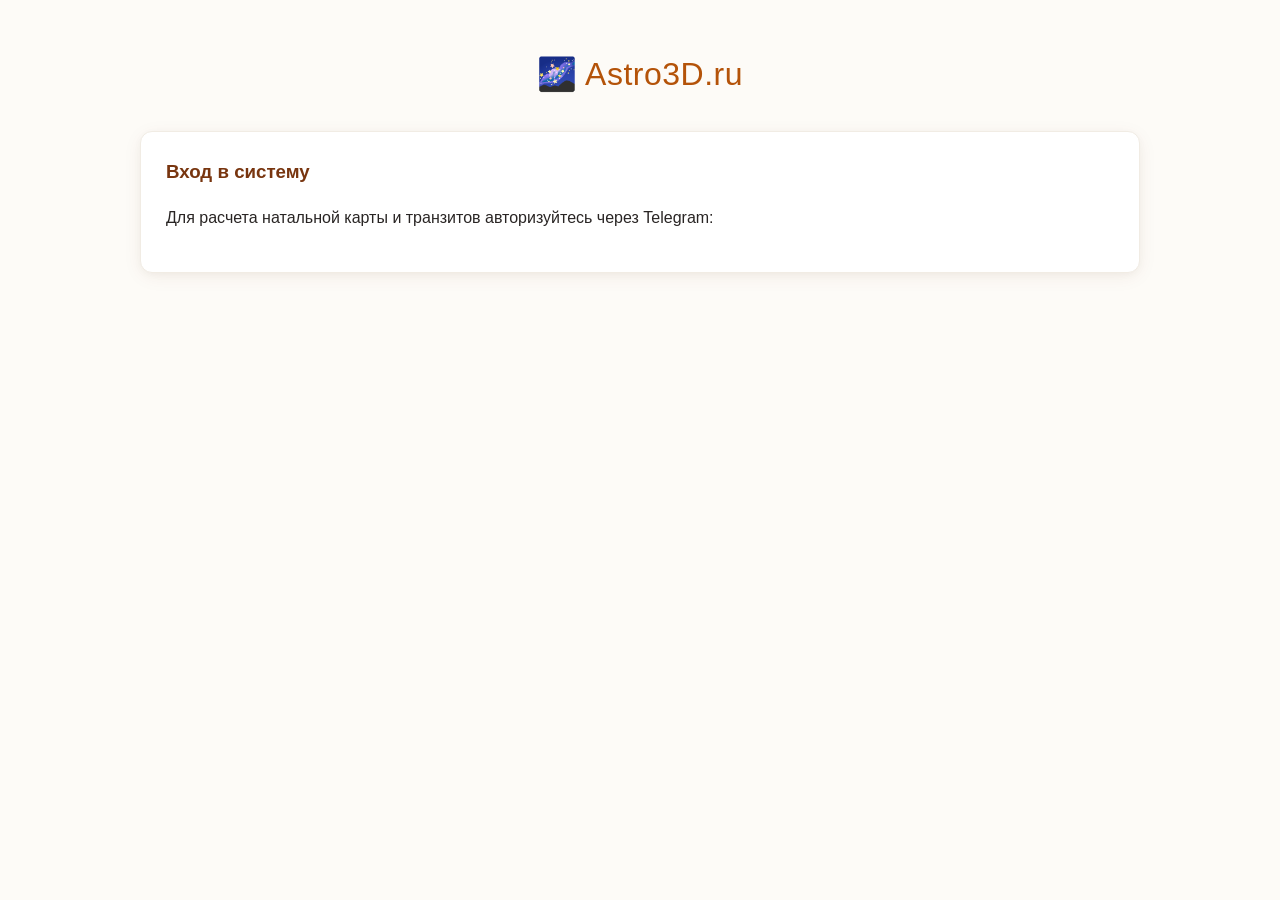
==== pb_public/index.html @ 371c4071 "Fix merge conflicts" ====
<!DOCTYPE html>
<html lang="ru">
<head>
    <meta charset="UTF-8">
    <meta name="viewport" content="width=device-width, initial-scale=1.0">
    <title>Astro3D.ru</title>
    <link rel="stylesheet" href="styles.css">
</head>
<body>
    <div class="container">
<h1>
    <a href="https://astro3d.ru/" target="_blank" rel="noopener noreferrer" style="text-decoration: none; color: inherit; cursor: pointer;">
        🌌 Astro3D.ru
    </a>
</h1>
        <!-- БЛОК АВТОРИЗАЦИИ -->
        <div id="auth-block" class="card">
            <h3>Вход в систему</h3>
            <p>Для расчета натальной карты и транзитов авторизуйтесь через Telegram:</p>
            <script async src="https://telegram.org/js/telegram-widget.js" 
                data-telegram-login="astro3dAI_bot" 
                data-size="large" 
                data-onauth="onTelegramAuth(user)" 
                data-request-access="write"></script>
        </div>

        <!-- КЛИЕНТСКАЯ ПАНЕЛЬ -->
        <div id="app-block" class="card hidden">
            <div class="user-info">
                Привет, <span id="user-name">Гость</span>!
                <button onclick="logout()" class="btn-danger">Выйти</button>
            </div>

            <!-- 1. НАСТРОЙКИ В ВИДЕ СВОРАЧИВАЕМОЙ ФОРМЫ -->
            <details class="section-card">
                <summary>🛠️ Настройки профиля (Нажмите, чтобы открыть)</summary>
                <div class="form-grid">
                    <div class="form-group">
                        <label>Город:</label>
                        <input type="text" id="set-city">
                    </div>
                    <div class="form-group">
                        <label>Широта:</label>
                        <input type="number" id="set-lat" step="0.001">
                    </div>
                    <div class="form-group">
                        <label>Долгота:</label>
                        <input type="number" id="set-lon" step="0.001">
                    </div>
                    <div class="form-group">
                        <label>Таймзона:</label>
                        <input type="text" id="set-tz">
                    </div>
                    <div class="form-group">
                        <label>Система домов:</label>
                        <select id="set-houses">
                            <option value="P">Placidus (Плацидус)</option>
                            <option value="K">Koch (Кох)</option>
                            <option value="E">Equal (Равнодомная)</option>
                        </select>
                    </div>
                </div>
                
                <div class="form-group" style="margin-top: 15px;">
                    <label>⚙️ Дополнительные параметры (JSON):</label>
                    <textarea id="settings-raw" placeholder="{ ... }"></textarea>
                </div>

                <button onclick="saveSettings()" class="btn" style="margin-top:10px;">Сохранить настройки</button>
            </details>
            <!-- Список задач -->
<details class="section-card" style="border-color: #16a34a;">
    <summary style="color:#16a34a;">✅ Мои задачи (Todo)</summary>
<div id="todo-form-container" style="margin-bottom: 20px; padding: 15px; background: #f8f9fa; border-radius: 8px; border: 1px solid #e2e8f0;">
    <h4 style="margin-top:0; color:#16a34a;">➕ Добавить новую задачу</h4>
    <div class="form-grid">
        <div class="form-group" style="grid-column: span 2;">
            <label>Заголовок:</label>
            <input type="text" id="new-todo-title" placeholder="Что нужно сделать?">
        </div>
        <div class="form-group" style="grid-column: span 2;">
            <label>Описание:</label>
            <textarea id="new-todo-description" placeholder="Подробности..." style="min-height: 80px;"></textarea>
        </div>
        <div class="form-group">
            <label>Приоритет:</label>
            <select id="new-todo-priority">
                <option value="low">Low</option>
                <option value="medium" selected>Medium</option>
                <option value="high">High</option>
            </select>
        </div>
        <div class="form-group">
            <label>Срок:</label>
            <input type="date" id="new-todo-date">
        </div>
    </div>
    <button onclick="handleAddTodo()" class="btn" style="margin-top:10px; background:#16a34a;">Добавить</button>
</div>
    <div id="todo-list-container" style="margin-top:10px;">
        <p>Загрузка задач...</p>
    </div>
</details>

            <!-- 1.2 СВЕРНУТАЯ БАЗА ГОРОСКОПОВ -->
            <details class="section-card" style="border-color: #ea580c;" id="horoscopes-details">
                <summary style="color:#ea580c;">📂 Ваша база гороскопов (Нажмите, чтобы открыть)</summary>
                <p style="font-size:13px; color:#64748b; margin-top:10px;">Выберите карту из списка ниже, чтобы построить к ней транзит неба, или удалите ненужные:</p>
                <div id="horoscopes-list-container" style="margin-top:10px;">
                    <p>Загрузка архива карт...</p>
                </div>
            </details>
            
            <div class="active-radix-card"> <span><b>Выбранная карта радикса для транзитов:</b></span> <span id="selected-natal-name" style="color:#b45309; font-weight:bold; margin-left:5px;">Загрузка 
                архива...</span>
            </div>

            <!-- 2. АСТРОЛОГИЧЕСКИЕ РАСЧЕТЫ -->
            <div class="card">
                <h3>🔮 Создать новый расчет (Радикс)</h3>
                <div class="form-grid">
                    <div class="form-group">
                        <label>Название расчета (Title):</label>
                        <input type="text" id="calc-title" placeholder="Если пусто — будет дата/время">
                    </div>
                    <div class="form-group">
                        <label>Дата и время события (UTC):</label>
                        <input type="datetime-local" id="birth-date">
                    </div>
                    <div class="form-group">
                        <label>Расчетная Широта:</label>
                        <input type="number" id="geo-lat" value="51.73" step="0.01">
                    </div>
                    <div class="form-group">
                        <label>Расчетная Долгота:</label>
                        <input type="number" id="geo-lon" value="55.10" step="0.01">
                    </div>
                </div>
                <div class="btn-group">
                    <button onclick="calculateNatal()" class="btn">Рассчитать Натал</button>
                    <button onclick="calculateTransit()" class="btn-success">Показать Transit на сейчас</button>
                </div>
            </div>

            <div class="card" style="border-color: #ea580c; background: #fffdfa;">
                <h3 style="color:#9a3412;">🤖 Интерпретация от астропсихолога-ИИ</h3>
                <p style="font-size:13px; color:#b45309; margin-top:-5px;">Запустите анализ выбранной карты через нейросеть:</p>
                <div class="btn-group">
                    <button onclick="interpretAi('natal')" class="btn btn-ai-natal">1. Разбор Натала 📜</button>
                    <button onclick="interpretAi('transit')" class="btn btn-ai-transit">2. Обстановка на небе ☁️</button>
                    <button onclick="interpretAi('full')" class="btn btn-ai-full">3. Совмещение (Транзит в домах Натала) ⚡</button>
                </div>
            </div>

            <!-- 4. ТЕКСТОВЫЙ РЕЗУЛЬТАТ -->
            <div class="card" style="margin-top:20px;">
                <h3>📊 Астрологический отчет</h3>
                <div id="text-output" class="text-report">Нажмите кнопку для запуска расчета...</div>
            </div>

            <details class="section-card" style="margin-top:20px;">
                <summary>💻 JSON ответ (Для разработчиков)</summary>
                <pre id="json-output">Здесь появится technical log...</pre>
            </details>
        </div>
    </div>
    <script src="constants.js"></script>
    <script src="api.js"></script>
    <script src="elements.js"></script>
    <script src="ui.js"></script>
    <script src="app.js"></script>
</body>
</html>
---- pb_public/styles.css ----
/* === БЛАГОРОДНАЯ СВЕТЛАЯ И ВОЗДУШНАЯ ПАЛИТРА === */
body { 
    font-family: -apple-system, BlinkMacSystemFont, "Segoe UI", Roboto, sans-serif; 
    background: #fdfbf7; 
    color: #292524; 
    padding: 20px; 
    line-height: 1.6; 
}
.container { max-width: 1000px; margin: 0 auto; }
h1 { text-align: center; color: #b45309; margin-bottom: 30px; font-weight: 400; letter-spacing: 0.5px; }
h3, h4, h5 { margin-top: 0; color: #78350f; }

.card { 
    background: #ffffff; 
    padding: 25px; 
    border-radius: 12px; 
    margin-bottom: 20px; 
    box-shadow: 0 4px 20px -2px rgba(120,53,15,0.08), 0 2px 8px -1px rgba(0,0,0,0.04); 
    border: 1px solid #f1ece4; 
}
.section-card { 
    background: #fbf9f4; 
    padding: 15px 20px; 
    border-radius: 12px; 
    border: 1px solid #eae2d5; 
    margin-bottom: 20px; 
    cursor: pointer; 
}
.section-card[open] { padding-bottom: 25px; cursor: default; background: #ffffff; }
summary { font-weight: bold; color: #c2410c; outline: none; font-size: 16px; padding: 5px 0; }

.hidden { display: none !important; }

.form-grid { 
    display: grid; 
    grid-template-columns: repeat(auto-fit, minmax(210px, 1fr)); 
    gap: 15px; 
    margin-top: 15px; 
}
.form-group { display: flex; flex-direction: column; }
label { margin-bottom: 6px; color: #b45309; font-size: 14px; font-weight: 500; }
input, select { 
    background: #fdfbf7; 
    border: 1px solid #cbd5e1; 
    color: #1e293b; 
    padding: 10px; 
    border-radius: 6px; 
    font-size: 14px; 
    outline: none; 
    width: 100%; /* Занимает всю ширину своей колонки */
    box-sizing: border-box;
}
input:focus, select:focus { border-color: #ea580c; box-shadow: 0 0 0 3px rgba(234,88,12,0.1); }

.btn-group {
    display: flex;
    flex-wrap: wrap; 
    gap: 12px; 
    margin-top: 15px;
}

.btn { 
    background: #ea580c; 
    color: #ffffff; 
    border: none; 
    padding: 11px 20px; 
    border-radius: 6px; 
    cursor: pointer; 
    font-weight: 600; 
    font-size: 14px; 
    box-shadow: 0 2px 4px rgba(234,88,12,0.2);
}
.btn:hover { background: #c2410c; }

.btn-success { 
    background: #16a34a; 
    color: #ffffff; 
    border: none; 
    padding: 11px 20px; 
    border-radius: 6px; 
    cursor: pointer; 
    font-weight: 600; 
    font-size: 14px; 
    box-shadow: 0 2px 4px rgba(22,163,74,0.2);
}
.btn-success:hover { background: #15803d; }

.btn-danger { 
    background: #fff5f5; 
    color: #e11d48; 
    border: 1px solid #fca5a5; 
    padding: 6px 12px; 
    border-radius: 6px; 
    cursor: pointer; 
    font-size: 13px; 
    font-weight: 500;
}
.btn-danger:hover { background: #ffe4e6; border-color: #f43f5e; }

.btn-ai-natal { background: #7c2d12; color: white; }
.btn-ai-natal:hover { background: #9a3412; }
.btn-ai-transit { background: #9a3412; color: white; }
.btn-ai-transit:hover { background: #ea580c; }
.btn-ai-full { background: #047857; color: white; }
.btn-ai-full:hover { background: #065f46; }

.user-info { background: #f1ece4; padding: 12px 20px; border-radius: 8px; margin-bottom: 25px; font-size: 15px; border-left: 4px solid #ea580c; color: #44403c; }

pre, textarea { 
    background: #f8f6f0 !important; 
    color: #0f172a !important; 
    font-family: monospace; 
    border: 1px solid #cbd5e1 !important; 
    min-height: 250px; 
    height: auto; 
}

.active-radix-card {
    padding: 12px 20px; 
    background: #fffbeb; 
    border: 1px solid #fef3c7;
    border-left: 4px solid #d97706; 
    margin-top: -10px; 
    margin-bottom: 20px;
    border-radius: 0 8px 8px 0;
}

table {
    width: 100%;
    border-collapse: collapse;
    font-size: 14px;
    background: #ffffff;
    margin-top: 10px;
    border-radius: 8px;
    overflow: hidden;
    border: 1px solid #e2e8f0;
}
th {
    background: #f1ece4 !important; 
    color: #78350f !important;
    padding: 10px 12px;
    font-weight: 600;
    border-bottom: 2px solid #e2e8f0;
}
td {
    padding: 10px 12px;
    border-bottom: 1px solid #f1ece4;
    color: #334155;
}
tr:hover { background: #fbfbf9; }
.row-selected { background: #fffbeb !important; border-left: 3px solid #d97706; }

.text-report { background: #faf9f5; border-left: 4px solid #ea580c; padding: 25px; border-radius: 0 8px 8px 0; color: #1e293b; border-top: 1px solid #f1ece4; border-right: 1px solid #f1ece4; border-bottom: 1px solid #f1ece4; }
.report-title { color: #9a3412; font-size: 18px; margin-bottom: 15px; border-bottom: 1px solid #eae2d5; padding-bottom: 8px; font-weight: 600; }
.report-list { padding-left: 20px; margin: 0; }
.report-list li { margin-bottom: 10px; color: #334155; }
.retro-label { color: #ea580c; font-weight: bold; font-size: 12px; }
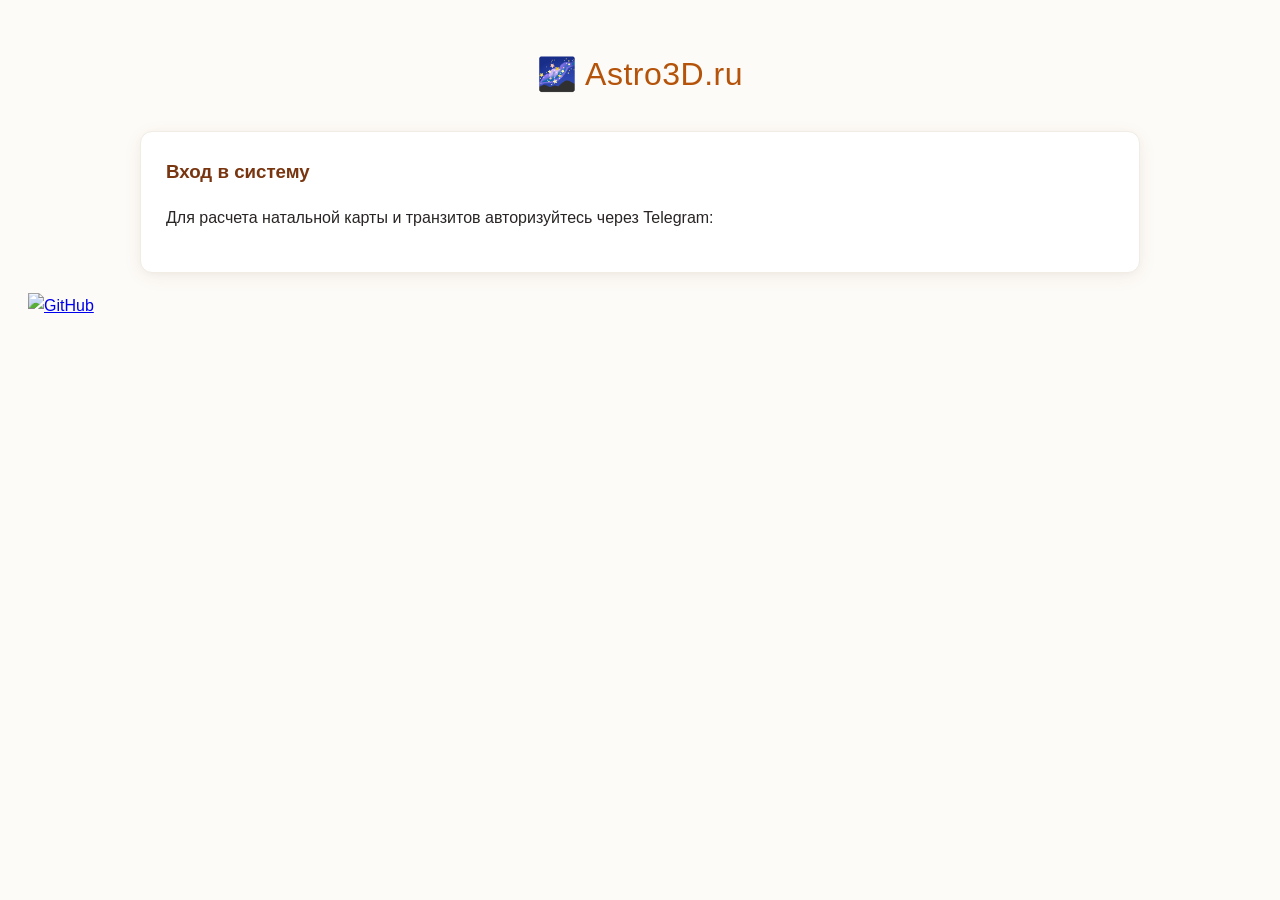
==== commit 4d9efe2d: "Fix merge conflicts" ====
--- a/pb_public/index.html
+++ b/pb_public/index.html
@@ -3,167 +3,206 @@
 <head>
     <meta charset="UTF-8">
     <meta name="viewport" content="width=device-width, initial-scale=1.0">
-    <title>Astro3D.ru</title>
+    <title>Astro App</title>
     <link rel="stylesheet" href="styles.css">
 </head>
 <body>
-    <div class="container">
-<h1>
-    <a href="https://astro3d.ru/" target="_blank" rel="noopener noreferrer" style="text-decoration: none; color: inherit; cursor: pointer;">
-        🌌 Astro3D.ru
-    </a>
-</h1>
-        <!-- БЛОК АВТОРИЗАЦИИ -->
-        <div id="auth-block" class="card">
-            <h3>Вход в систему</h3>
-            <p>Для расчета натальной карты и транзитов авторизуйтесь через Telegram:</p>
-            <script async src="https://telegram.org/js/telegram-widget.js" 
-                data-telegram-login="astro3dAI_bot" 
-                data-size="large" 
-                data-onauth="onTelegramAuth(user)" 
-                data-request-access="write"></script>
-        </div>
-
-        <!-- КЛИЕНТСКАЯ ПАНЕЛЬ -->
-        <div id="app-block" class="card hidden">
-            <div class="user-info">
-                Привет, <span id="user-name">Гость</span>!
-                <button onclick="logout()" class="btn-danger">Выйти</button>
-            </div>
-
-            <!-- 1. НАСТРОЙКИ В ВИДЕ СВОРАЧИВАЕМОЙ ФОРМЫ -->
-            <details class="section-card">
-                <summary>🛠️ Настройки профиля (Нажмите, чтобы открыть)</summary>
+<div class="container">
+    <h1>
+        <a href="https://astro3d.ru/" target="_blank" rel="noopener noreferrer" style="text-decoration: none; color: inherit; cursor: pointer;">
+            🌌 Astro3D.ru
+        </a>
+    </h1>
+    <!-- БЛОК АВТОРИЗАЦИИ -->
+    <div id="auth-block" class="card">
+        <h3>Вход в систему</h3>
+        <p>Для расчета натальной карты и транзитов авторизуйтесь через Telegram:</p>
+        <script async src="https://telegram.org/js/telegram-widget.js" 
+            data-telegram-login="astro3dAI_bot" 
+            data-size="large" 
+            data-onauth="onTelegramAuth(user)" 
+
+            data-request-access="write"></script>
+    </div>
+
+    <!-- КЛИЕНТСКАЯ ПАНЕЛЬ -->
+    <div id="app-block" class="card hidden">
+        <div class="user-info">
+            Привет, <span id="user-name">Гость</span>!
+            <button onclick="logout()" class="btn-danger">Выйти</button>
+        </div>
+
+        <!-- 1. НАСТРОЙКИ -->
+        <details class="section-card">
+            <summary>🛠️ Настройки профиля (Нажмите, чтобы открыть)</summary>
+            <div class="form-grid">
+                <div class="form-group"><label>Город:</label><input type="text" id="set-city"></div>
+                <div class="form-group"><label>Широта:</label><input type="number" id="set-lat" step="0.001"></div>
+                <div class="form-group"><label>Долгота:</label><input type="number" id="set-lon" step="0.001"></div>
+                <div class="form-group"><label>Таймзона:</label><input type="text" id="set-tz"></div>
+                <div class="form-group">
+                    <label>Система домов:</label>
+                    <select id="set-houses">
+                        <option value="P">Placidus (Плацидус)</option>
+                        <option value="K">Koch (Кох)</option>
+                        <option value="E">Equal (Равнодомная)</option>
+                    </select>
+                </div>
+            </div>
+            <div class="form-group" style="margin-top: 15px;">
+                <label>⚙️ Дополнительные параметры (JSON):</label>
+                <textarea id="settings-raw" placeholder="{ ... }"></textarea>
+            </div>
+            <button onclick="saveSettings()" class="btn" style="margin-top:10px;">Сохранить настройки</button>
+        </details>
+
+        <!-- Список задач (переработан) -->
+        <details class="section-card" style="border-color: #16a34a;">
+            <summary style="color:#16a34a;">✅ Мои задачи (Todo) и записи (Note)</summary>
+            
+            <!-- Форма добавления/редактирования -->
+            <div id="todo-form-container" style="margin-bottom: 20px; padding: 15px; background: #f8f9fa; border-radius: 8px; border: 1px solid #e2e8f0;">
+                <h4 id="todo-form-title" class="todo-form-title">➕ Добавить новую задачу</h4>
                 <div class="form-grid">
+                    <!-- Переключатель "Задача / Запись" -->
+                    <div class="form-group" style="grid-column: span 2;">
+                        <label>Тип:</label>
+                        <div class="inline-radio">
+                            <label><input type="radio" name="todo-type" value="task" checked> Задача</label>
+                            <label><input type="radio" name="todo-type" value="note"> Запись (Note)</label>
+                        </div>
+                    </div>
+                    <div class="form-group" style="grid-column: span 2;">
+                        <label>Заголовок:</label>
+                        <input type="text" id="new-todo-title" placeholder="Что нужно сделать?">
+                    </div>
+                    <div class="form-group" style="grid-column: span 2;">
+                        <label>Описание:</label>
+                        <textarea id="new-todo-description" placeholder="Подробности..." style="min-height: 80px;"></textarea>
+                    </div>
                     <div class="form-group">
-                        <label>Город:</label>
-                        <input type="text" id="set-city">
+                        <label>Приоритет:</label>
+                        <select id="new-todo-priority">
+                            <option value="note">Note</option>
+                            <option value="low">Low</option>
+                            <option value="medium" selected>Medium</option>
+                            <option value="high">High</option>
+                        </select>
                     </div>
                     <div class="form-group">
-                        <label>Широта:</label>
-                        <input type="number" id="set-lat" step="0.001">
-                    </div>
-                    <div class="form-group">
-                        <label>Долгота:</label>
-                        <input type="number" id="set-lon" step="0.001">
-                    </div>
-                    <div class="form-group">
-                        <label>Таймзона:</label>
-                        <input type="text" id="set-tz">
-                    </div>
-                    <div class="form-group">
-                        <label>Система домов:</label>
-                        <select id="set-houses">
-                            <option value="P">Placidus (Плацидус)</option>
-                            <option value="K">Koch (Кох)</option>
-                            <option value="E">Equal (Равнодомная)</option>
+                        <label>Срок:</label>
+                        <input type="date" id="new-todo-date">
+                    </div>
+                    <div class="form-group" style="grid-column: span 2;">
+                        <label>Статус:</label>
+                        <select id="new-todo-status">
+                            <option value="todo">Todo</option>
+                            <option value="in_progress">In Progress</option>
+                            <option value="review">Review</option>
+                            <option value="completed">Completed</option>
                         </select>
                     </div>
+                    <div class="form-group" style="grid-column: span 2;">
+                        <label>Вложение (файл):</label>
+                        <input type="file" id="new-todo-attachment">
+                        <div id="todo-attachment-preview" style="margin-top:6px;"></div>
+                    </div>
                 </div>
-                
-                <div class="form-group" style="margin-top: 15px;">
-                    <label>⚙️ Дополнительные параметры (JSON):</label>
-                    <textarea id="settings-raw" placeholder="{ ... }"></textarea>
+                <div style="display: flex; gap: 12px; margin-top:15px;">
+                    <button onclick="handleAddTodo()" id="todo-submit-btn" class="btn" style="background:#16a34a;">Добавить</button>
+                    <button onclick="cancelEditTodo()" id="todo-cancel-btn" class="btn-secondary hidden">Отмена</button>
                 </div>
-
-                <button onclick="saveSettings()" class="btn" style="margin-top:10px;">Сохранить настройки</button>
-            </details>
-            <!-- Список задач -->
-<details class="section-card" style="border-color: #16a34a;">
-    <summary style="color:#16a34a;">✅ Мои задачи (Todo)</summary>
-<div id="todo-form-container" style="margin-bottom: 20px; padding: 15px; background: #f8f9fa; border-radius: 8px; border: 1px solid #e2e8f0;">
-    <h4 style="margin-top:0; color:#16a34a;">➕ Добавить новую задачу</h4>
-    <div class="form-grid">
-        <div class="form-group" style="grid-column: span 2;">
-            <label>Заголовок:</label>
-            <input type="text" id="new-todo-title" placeholder="Что нужно сделать?">
-        </div>
-        <div class="form-group" style="grid-column: span 2;">
-            <label>Описание:</label>
-            <textarea id="new-todo-description" placeholder="Подробности..." style="min-height: 80px;"></textarea>
-        </div>
-        <div class="form-group">
-            <label>Приоритет:</label>
-            <select id="new-todo-priority">
-                <option value="low">Low</option>
-                <option value="medium" selected>Medium</option>
-                <option value="high">High</option>
-            </select>
-        </div>
-        <div class="form-group">
-            <label>Срок:</label>
-            <input type="date" id="new-todo-date">
-        </div>
-    </div>
-    <button onclick="handleAddTodo()" class="btn" style="margin-top:10px; background:#16a34a;">Добавить</button>
+            </div>
+
+            <!-- Фильтры -->
+<div class="filter-group">
+    <div class="form-group">
+        <label>Статус:</label>
+        <select id="filter-status">
+            <option value="all">Все</option>
+            <option value="todo">Todo</option>
+            <option value="in_progress">In Progress</option>
+            <option value="review">Review</option>
+            <option value="completed">Completed</option>
+        </select>
+    </div>
+    <div class="form-group">
+        <label>Приоритет:</label>
+        <select id="filter-priority">
+            <option value="all">Все</option>
+            <option value="note">Note</option>
+            <option value="low">Low</option>
+            <option value="medium">Medium</option>
+            <option value="high">High</option>
+        </select>
+    </div>
 </div>
-    <div id="todo-list-container" style="margin-top:10px;">
-        <p>Загрузка задач...</p>
-    </div>
-</details>
-
-            <!-- 1.2 СВЕРНУТАЯ БАЗА ГОРОСКОПОВ -->
-            <details class="section-card" style="border-color: #ea580c;" id="horoscopes-details">
-                <summary style="color:#ea580c;">📂 Ваша база гороскопов (Нажмите, чтобы открыть)</summary>
-                <p style="font-size:13px; color:#64748b; margin-top:10px;">Выберите карту из списка ниже, чтобы построить к ней транзит неба, или удалите ненужные:</p>
-                <div id="horoscopes-list-container" style="margin-top:10px;">
-                    <p>Загрузка архива карт...</p>
-                </div>
-            </details>
-            
-            <div class="active-radix-card"> <span><b>Выбранная карта радикса для транзитов:</b></span> <span id="selected-natal-name" style="color:#b45309; font-weight:bold; margin-left:5px;">Загрузка 
-                архива...</span>
-            </div>
-
-            <!-- 2. АСТРОЛОГИЧЕСКИЕ РАСЧЕТЫ -->
-            <div class="card">
-                <h3>🔮 Создать новый расчет (Радикс)</h3>
-                <div class="form-grid">
-                    <div class="form-group">
-                        <label>Название расчета (Title):</label>
-                        <input type="text" id="calc-title" placeholder="Если пусто — будет дата/время">
-                    </div>
-                    <div class="form-group">
-                        <label>Дата и время события (UTC):</label>
-                        <input type="datetime-local" id="birth-date">
-                    </div>
-                    <div class="form-group">
-                        <label>Расчетная Широта:</label>
-                        <input type="number" id="geo-lat" value="51.73" step="0.01">
-                    </div>
-                    <div class="form-group">
-                        <label>Расчетная Долгота:</label>
-                        <input type="number" id="geo-lon" value="55.10" step="0.01">
-                    </div>
-                </div>
-                <div class="btn-group">
-                    <button onclick="calculateNatal()" class="btn">Рассчитать Натал</button>
-                    <button onclick="calculateTransit()" class="btn-success">Показать Transit на сейчас</button>
-                </div>
-            </div>
-
-            <div class="card" style="border-color: #ea580c; background: #fffdfa;">
-                <h3 style="color:#9a3412;">🤖 Интерпретация от астропсихолога-ИИ</h3>
-                <p style="font-size:13px; color:#b45309; margin-top:-5px;">Запустите анализ выбранной карты через нейросеть:</p>
-                <div class="btn-group">
-                    <button onclick="interpretAi('natal')" class="btn btn-ai-natal">1. Разбор Натала 📜</button>
-                    <button onclick="interpretAi('transit')" class="btn btn-ai-transit">2. Обстановка на небе ☁️</button>
-                    <button onclick="interpretAi('full')" class="btn btn-ai-full">3. Совмещение (Транзит в домах Натала) ⚡</button>
-                </div>
-            </div>
-
-            <!-- 4. ТЕКСТОВЫЙ РЕЗУЛЬТАТ -->
-            <div class="card" style="margin-top:20px;">
-                <h3>📊 Астрологический отчет</h3>
-                <div id="text-output" class="text-report">Нажмите кнопку для запуска расчета...</div>
-            </div>
-
-            <details class="section-card" style="margin-top:20px;">
-                <summary>💻 JSON ответ (Для разработчиков)</summary>
-                <pre id="json-output">Здесь появится technical log...</pre>
-            </details>
-        </div>
-    </div>
+            <div id="todo-list-container" style="margin-top:10px;">
+                <p>Загрузка задач...</p>
+            </div>
+        </details>
+
+        <!-- 1.2 БАЗА ГОРОСКОПОВ -->
+        <details class="section-card" style="border-color: #ea580c;" id="horoscopes-details">
+            <summary style="color:#ea580c;">📂 Ваша база гороскопов (Нажмите, чтобы открыть)</summary>
+            <p style="font-size:13px; color:#64748b; margin-top:10px;">Выберите карту из списка ниже, чтобы построить к ней транзит неба, или удалите ненужные:</p>
+            <div id="horoscopes-list-container" style="margin-top:10px;">
+                <p>Загрузка архива карт...</p>
+            </div>
+        </details>
+
+        <div class="active-radix-card">
+            <span><b>Выбранная карта радикса для транзитов:</b></span>
+            <span id="selected-natal-name" style="color:#b45309; font-weight:bold; margin-left:5px;">Загрузка архива...</span>
+        </div>
+
+        <!-- 2. АСТРОЛОГИЧЕСКИЕ РАСЧЕТЫ -->
+        <div class="card">
+            <h3>🔮 Создать новый расчет (Радикс)</h3>
+            <div class="form-grid">
+                <div class="form-group"><label>Название расчета (Title):</label><input type="text" id="calc-title" placeholder="Если пусто — будет дата/время"></div>
+                <div class="form-group"><label>Дата и время события (UTC):</label><input type="datetime-local" id="birth-date"></div>
+                <div class="form-group"><label>Расчетная Широта:</label><input type="number" id="geo-lat" value="51.73" step="0.01"></div>
+                <div class="form-group"><label>Расчетная Долгота:</label><input type="number" id="geo-lon" value="55.10" step="0.01"></div>
+            </div>
+            <div class="btn-group">
+                <button onclick="calculateNatal()" class="btn">Рассчитать Натал</button>
+                <button onclick="calculateTransit()" class="btn-success">Показать Transit на сейчас</button>
+            </div>
+        </div>
+
+        <div class="card" style="border-color: #ea580c; background: #fffdfa;">
+            <h3 style="color:#9a3412;">🤖 Интерпретация от астропсихолога-ИИ</h3>
+            <p style="font-size:13px; color:#b45309; margin-top:-5px;">Запустите анализ выбранной карты через нейросеть:</p>
+            <div class="btn-group">
+                <button onclick="interpretAi('natal')" class="btn btn-ai-natal">1. Разбор Натала 📜</button>
+                <button onclick="interpretAi('transit')" class="btn btn-ai-transit">2. Обстановка на небе ☁️</button>
+                <button onclick="interpretAi('full')" class="btn btn-ai-full">3. Совмещение (Транзит в домах Натала) ⚡</button>
+            </div>
+        </div>
+
+        <!-- 4. ТЕКСТОВЫЙ РЕЗУЛЬТАТ -->
+        <div class="card" style="margin-top:20px;">
+            <h3>📊 Астрологический отчет</h3>
+            <div id="text-output" class="text-report">Нажмите кнопку для запуска расчета...</div>
+        </div>
+
+        <details class="section-card" style="margin-top:20px;">
+            <summary>💻 JSON ответ (Для разработчиков)</summary>
+            <pre id="json-output">Здесь появится technical log...</pre>
+        </details>
+    </div>
+</div>
+    <p>
+        <a href="https://github.com/damirmur/astro-site" target="_blank">
+            <img src="https://github.githubassets.com/images/modules/logos_page/GitHub-Mark.png" alt="GitHub" width="30" height="30">
+        </a>
+    </p>
+
+
+
+
+
     <script src="constants.js"></script>
     <script src="api.js"></script>
     <script src="elements.js"></script>
--- a/pb_public/styles.css
+++ b/pb_public/styles.css
@@ -1,157 +1,205 @@
-/* === БЛАГОРОДНАЯ СВЕТЛАЯ И ВОЗДУШНАЯ ПАЛИТРА === */
-body { 
-    font-family: -apple-system, BlinkMacSystemFont, "Segoe UI", Roboto, sans-serif; 
-    background: #fdfbf7; 
-    color: #292524; 
-    padding: 20px; 
-    line-height: 1.6; 
-}
-.container { max-width: 1000px; margin: 0 auto; }
-h1 { text-align: center; color: #b45309; margin-bottom: 30px; font-weight: 400; letter-spacing: 0.5px; }
-h3, h4, h5 { margin-top: 0; color: #78350f; }
-
-.card { 
-    background: #ffffff; 
-    padding: 25px; 
-    border-radius: 12px; 
-    margin-bottom: 20px; 
-    box-shadow: 0 4px 20px -2px rgba(120,53,15,0.08), 0 2px 8px -1px rgba(0,0,0,0.04); 
-    border: 1px solid #f1ece4; 
-}
-.section-card { 
-    background: #fbf9f4; 
-    padding: 15px 20px; 
-    border-radius: 12px; 
-    border: 1px solid #eae2d5; 
-    margin-bottom: 20px; 
-    cursor: pointer; 
-}
-.section-card[open] { padding-bottom: 25px; cursor: default; background: #ffffff; }
-summary { font-weight: bold; color: #c2410c; outline: none; font-size: 16px; padding: 5px 0; }
-
-.hidden { display: none !important; }
-
-.form-grid { 
-    display: grid; 
-    grid-template-columns: repeat(auto-fit, minmax(210px, 1fr)); 
-    gap: 15px; 
-    margin-top: 15px; 
-}
-.form-group { display: flex; flex-direction: column; }
-label { margin-bottom: 6px; color: #b45309; font-size: 14px; font-weight: 500; }
-input, select { 
-    background: #fdfbf7; 
-    border: 1px solid #cbd5e1; 
-    color: #1e293b; 
-    padding: 10px; 
-    border-radius: 6px; 
-    font-size: 14px; 
-    outline: none; 
-    width: 100%; /* Занимает всю ширину своей колонки */
-    box-sizing: border-box;
-}
-input:focus, select:focus { border-color: #ea580c; box-shadow: 0 0 0 3px rgba(234,88,12,0.1); }
-
-.btn-group {
-    display: flex;
-    flex-wrap: wrap; 
-    gap: 12px; 
-    margin-top: 15px;
-}
-
-.btn { 
-    background: #ea580c; 
-    color: #ffffff; 
-    border: none; 
-    padding: 11px 20px; 
-    border-radius: 6px; 
-    cursor: pointer; 
-    font-weight: 600; 
-    font-size: 14px; 
-    box-shadow: 0 2px 4px rgba(234,88,12,0.2);
-}
-.btn:hover { background: #c2410c; }
-
-.btn-success { 
-    background: #16a34a; 
-    color: #ffffff; 
-    border: none; 
-    padding: 11px 20px; 
-    border-radius: 6px; 
-    cursor: pointer; 
-    font-weight: 600; 
-    font-size: 14px; 
-    box-shadow: 0 2px 4px rgba(22,163,74,0.2);
-}
-.btn-success:hover { background: #15803d; }
-
-.btn-danger { 
-    background: #fff5f5; 
-    color: #e11d48; 
-    border: 1px solid #fca5a5; 
-    padding: 6px 12px; 
-    border-radius: 6px; 
-    cursor: pointer; 
-    font-size: 13px; 
-    font-weight: 500;
-}
-.btn-danger:hover { background: #ffe4e6; border-color: #f43f5e; }
-
-.btn-ai-natal { background: #7c2d12; color: white; }
-.btn-ai-natal:hover { background: #9a3412; }
-.btn-ai-transit { background: #9a3412; color: white; }
-.btn-ai-transit:hover { background: #ea580c; }
-.btn-ai-full { background: #047857; color: white; }
-.btn-ai-full:hover { background: #065f46; }
-
-.user-info { background: #f1ece4; padding: 12px 20px; border-radius: 8px; margin-bottom: 25px; font-size: 15px; border-left: 4px solid #ea580c; color: #44403c; }
-
-pre, textarea { 
-    background: #f8f6f0 !important; 
-    color: #0f172a !important; 
-    font-family: monospace; 
-    border: 1px solid #cbd5e1 !important; 
-    min-height: 250px; 
-    height: auto; 
-}
-
-.active-radix-card {
-    padding: 12px 20px; 
-    background: #fffbeb; 
-    border: 1px solid #fef3c7;
-    border-left: 4px solid #d97706; 
-    margin-top: -10px; 
-    margin-bottom: 20px;
-    border-radius: 0 8px 8px 0;
-}
-
-table {
-    width: 100%;
-    border-collapse: collapse;
-    font-size: 14px;
-    background: #ffffff;
-    margin-top: 10px;
-    border-radius: 8px;
-    overflow: hidden;
-    border: 1px solid #e2e8f0;
-}
-th {
-    background: #f1ece4 !important; 
-    color: #78350f !important;
-    padding: 10px 12px;
-    font-weight: 600;
-    border-bottom: 2px solid #e2e8f0;
-}
-td {
-    padding: 10px 12px;
-    border-bottom: 1px solid #f1ece4;
-    color: #334155;
-}
-tr:hover { background: #fbfbf9; }
-.row-selected { background: #fffbeb !important; border-left: 3px solid #d97706; }
-
-.text-report { background: #faf9f5; border-left: 4px solid #ea580c; padding: 25px; border-radius: 0 8px 8px 0; color: #1e293b; border-top: 1px solid #f1ece4; border-right: 1px solid #f1ece4; border-bottom: 1px solid #f1ece4; }
-.report-title { color: #9a3412; font-size: 18px; margin-bottom: 15px; border-bottom: 1px solid #eae2d5; padding-bottom: 8px; font-weight: 600; }
-.report-list { padding-left: 20px; margin: 0; }
-.report-list li { margin-bottom: 10px; color: #334155; }
-.retro-label { color: #ea580c; font-weight: bold; font-size: 12px; }
+        /* === БЛАГОРОДНАЯ СВЕТЛАЯ И ВОЗДУШНАЯ ПАЛИТРА === */
+        body { 
+            font-family: -apple-system, BlinkMacSystemFont, "Segoe UI", Roboto, sans-serif; 
+            background: #fdfbf7; 
+            color: #292524; 
+            padding: 20px; 
+            line-height: 1.6; 
+        }
+        .container { max-width: 1000px; margin: 0 auto; }
+        h1 { text-align: center; color: #b45309; margin-bottom: 30px; font-weight: 400; letter-spacing: 0.5px; }
+        h3, h4, h5 { margin-top: 0; color: #78350f; }
+        .card { 
+            background: #ffffff; 
+            padding: 25px; 
+            border-radius: 12px; 
+            margin-bottom: 20px; 
+            box-shadow: 0 4px 20px -2px rgba(120,53,15,0.08), 0 2px 8px -1px rgba(0,0,0,0.04); 
+            border: 1px solid #f1ece4; 
+        }
+        .section-card { 
+            background: #fbf9f4; 
+            padding: 15px 20px; 
+            border-radius: 12px; 
+            border: 1px solid #eae2d5; 
+            margin-bottom: 20px; 
+            cursor: pointer; 
+        }
+        .section-card[open] { padding-bottom: 25px; cursor: default; background: #ffffff; }
+        summary { font-weight: bold; color: #c2410c; outline: none; font-size: 16px; padding: 5px 0; }
+        .hidden { display: none !important; }
+        .form-grid { 
+            display: grid; 
+            grid-template-columns: repeat(auto-fit, minmax(210px, 1fr)); 
+            gap: 15px; 
+            margin-top: 15px; 
+        }
+        .form-group { display: flex; flex-direction: column; }
+        label { margin-bottom: 6px; color: #b45309; font-size: 14px; font-weight: 500; }
+        input, select { 
+            background: #fdfbf7; 
+            border: 1px solid #cbd5e1; 
+            color: #1e293b; 
+            padding: 10px; 
+            border-radius: 6px; 
+            font-size: 14px; 
+            outline: none; 
+            width: 100%; 
+            box-sizing: border-box;
+        }
+        input:focus, select:focus { border-color: #ea580c; box-shadow: 0 0 0 3px rgba(234,88,12,0.1); }
+        .btn-group { display: flex; flex-wrap: wrap; gap: 12px; margin-top: 15px; }
+        .btn { 
+            background: #ea580c; 
+            color: #ffffff; 
+            border: none; 
+            padding: 11px 20px; 
+            border-radius: 6px; 
+            cursor: pointer; 
+            font-weight: 600; 
+            font-size: 14px; 
+            box-shadow: 0 2px 4px rgba(234,88,12,0.2);
+        }
+        .btn:hover { background: #c2410c; }
+        .btn-success { 
+            background: #16a34a; 
+            color: #ffffff; 
+            border: none; 
+            padding: 11px 20px; 
+            border-radius: 6px; 
+            cursor: pointer; 
+            font-weight: 600; 
+            font-size: 14px; 
+            box-shadow: 0 2px 4px rgba(22,163,74,0.2);
+        }
+        .btn-success:hover { background: #15803d; }
+        .btn-danger { 
+            background: #fff5f5; 
+            color: #e11d48; 
+            border: 1px solid #fca5a5; 
+            padding: 6px 12px; 
+            border-radius: 6px; 
+            cursor: pointer; 
+            font-size: 13px; 
+            font-weight: 500;
+        }
+        .btn-danger:hover { background: #ffe4e6; border-color: #f43f5e; }
+        .btn-secondary {
+            background: #e2e8f0;
+            color: #1e293b;
+            border: none;
+            padding: 11px 20px;
+            border-radius: 6px;
+            cursor: pointer;
+            font-weight: 600;
+            font-size: 14px;
+        }
+        .btn-secondary:hover { background: #cbd5e1; }
+        .btn-ai-natal { background: #7c2d12; color: white; }
+        .btn-ai-natal:hover { background: #9a3412; }
+        .btn-ai-transit { background: #9a3412; color: white; }
+        .btn-ai-transit:hover { background: #ea580c; }
+        .btn-ai-full { background: #047857; color: white; }
+        .btn-ai-full:hover { background: #065f46; }
+        .user-info { background: #f1ece4; padding: 12px 20px; border-radius: 8px; margin-bottom: 25px; font-size: 15px; border-left: 4px solid #ea580c; color: #44403c; }
+        pre, textarea { 
+            background: #f8f6f0 !important; 
+            color: #0f172a !important; 
+            font-family: monospace; 
+            border: 1px solid #cbd5e1 !important; 
+            min-height: 250px; 
+            height: auto; 
+        }
+        .active-radix-card {
+            padding: 12px 20px; 
+            background: #fffbeb; 
+            border: 1px solid #fef3c7;
+            border-left: 4px solid #d97706; 
+            margin-top: -10px; 
+            margin-bottom: 20px;
+            border-radius: 0 8px 8px 0;
+        }
+        table {
+            width: 100%;
+            border-collapse: collapse;
+            font-size: 14px;
+            background: #ffffff;
+            margin-top: 10px;
+            border-radius: 8px;
+            overflow: hidden;
+            border: 1px solid #e2e8f0;
+        }
+        th {
+            background: #f1ece4 !important; 
+            color: #78350f !important;
+            padding: 10px 12px;
+            font-weight: 600;
+            border-bottom: 2px solid #e2e8f0;
+        }
+        td {
+            padding: 10px 12px;
+            border-bottom: 1px solid #f1ece4;
+            color: #334155;
+        }
+        tr:hover { background: #fbfbf9; }
+        .row-selected { background: #fffbeb !important; border-left: 3px solid #d97706; }
+        .text-report { background: #faf9f5; border-left: 4px solid #ea580c; padding: 25px; border-radius: 0 8px 8px 0; color: #1e293b; border-top: 1px solid #f1ece4; border-right: 1px solid #f1ece4; border-bottom: 1px solid #f1ece4; }
+        .report-title { color: #9a3412; font-size: 18px; margin-bottom: 15px; border-bottom: 1px solid #eae2d5; padding-bottom: 8px; font-weight: 600; }
+        .report-list { padding-left: 20px; margin: 0; }
+        .report-list li { margin-bottom: 10px; color: #334155; }
+        .retro-label { color: #ea580c; font-weight: bold; font-size: 12px; }
+
+        /* Дополнительные стили для переключателей и фильтров */
+        .filter-group {
+            display: flex;
+            flex-wrap: wrap;
+            gap: 15px;
+            margin: 15px 0;
+            align-items: end;
+        }
+        .filter-group .form-group {
+            min-width: 140px;
+        }
+        .filter-group label {
+            font-size: 13px;
+        }
+        .inline-radio {
+            display: flex;
+            gap: 15px;
+            align-items: center;
+        }
+        .inline-radio label {
+            font-weight: normal;
+            color: #292524;
+            display: flex;
+            align-items: center;
+            gap: 4px;
+        }
+        .inline-radio input[type="radio"] {
+            width: auto;
+            margin-right: 4px;
+        }
+        .file-preview {
+            display: flex;
+            align-items: center;
+            gap: 10px;
+            background: #f8f6f0;
+            padding: 8px 12px;
+            border-radius: 6px;
+            border: 1px solid #e2e8f0;
+            margin-top: 6px;
+        }
+        .file-preview a {
+            color: #ea580c;
+            text-decoration: underline;
+            word-break: break-all;
+        }
+        .file-preview .btn-danger {
+            padding: 2px 10px;
+            font-size: 12px;
+        }
+        .todo-form-title {
+            margin-top: 0;
+            color: #16a34a;
+            transition: all 0.2s;
+        }
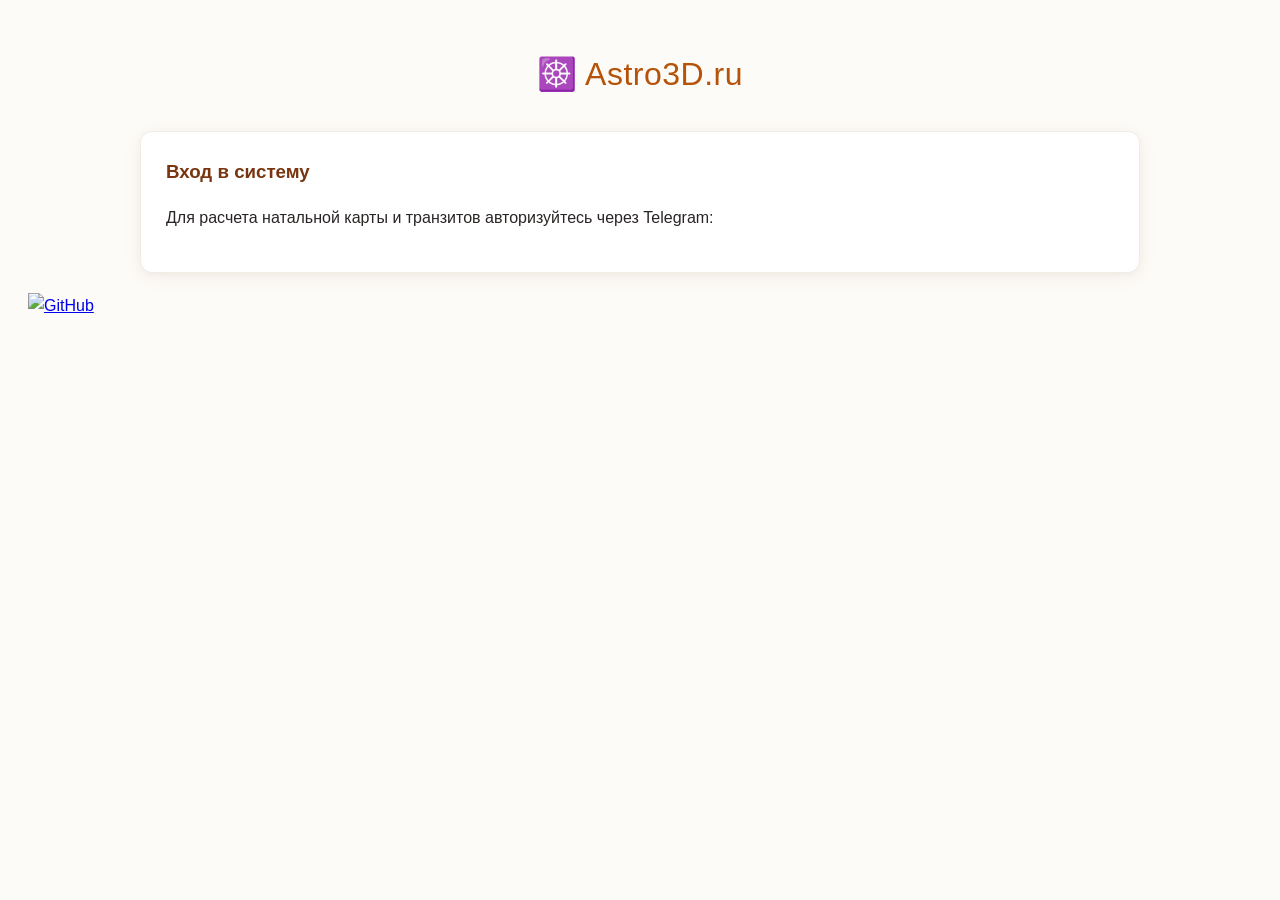
==== commit c9ab8cb1: "new temp.html" ====
--- a/pb_public/index.html
+++ b/pb_public/index.html
@@ -10,7 +10,7 @@
 <div class="container">
     <h1>
         <a href="https://astro3d.ru/" target="_blank" rel="noopener noreferrer" style="text-decoration: none; color: inherit; cursor: pointer;">
-            🌌 Astro3D.ru
+         ☸️ Astro3D.ru
         </a>
     </h1>
     <!-- БЛОК АВТОРИЗАЦИИ -->
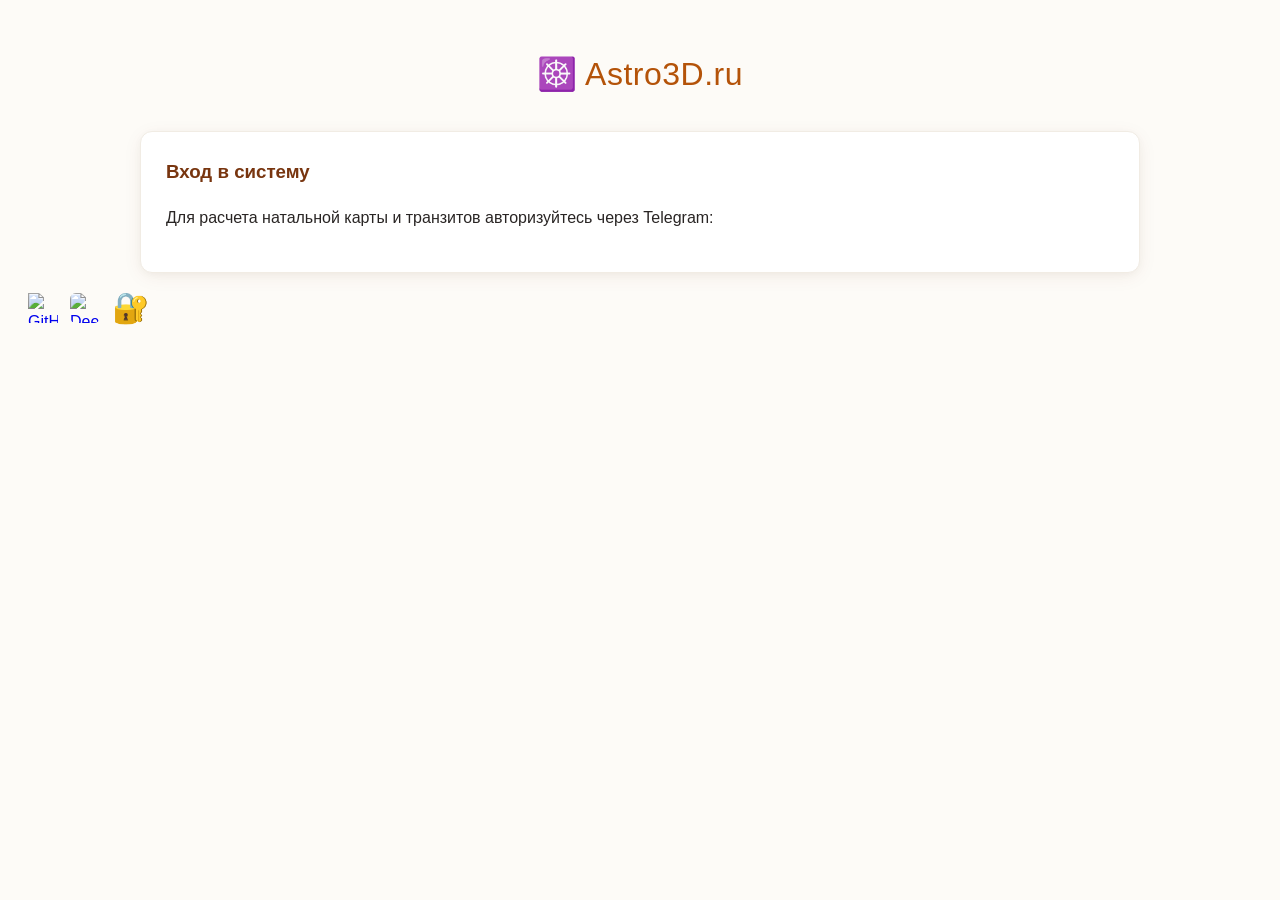
==== commit e39920a4: "index.html" ====
--- a/pb_public/index.html
+++ b/pb_public/index.html
@@ -1,212 +1,234 @@
 <!DOCTYPE html>
 <html lang="ru">
+
 <head>
     <meta charset="UTF-8">
     <meta name="viewport" content="width=device-width, initial-scale=1.0">
     <title>Astro App</title>
     <link rel="stylesheet" href="styles.css">
 </head>
+
 <body>
-<div class="container">
-    <h1>
-        <a href="https://astro3d.ru/" target="_blank" rel="noopener noreferrer" style="text-decoration: none; color: inherit; cursor: pointer;">
-         ☸️ Astro3D.ru
-        </a>
-    </h1>
-    <!-- БЛОК АВТОРИЗАЦИИ -->
-    <div id="auth-block" class="card">
-        <h3>Вход в систему</h3>
-        <p>Для расчета натальной карты и транзитов авторизуйтесь через Telegram:</p>
-        <script async src="https://telegram.org/js/telegram-widget.js" 
-            data-telegram-login="astro3dAI_bot" 
-            data-size="large" 
-            data-onauth="onTelegramAuth(user)" 
-
-            data-request-access="write"></script>
-    </div>
-
-    <!-- КЛИЕНТСКАЯ ПАНЕЛЬ -->
-    <div id="app-block" class="card hidden">
-        <div class="user-info">
-            Привет, <span id="user-name">Гость</span>!
-            <button onclick="logout()" class="btn-danger">Выйти</button>
+    <div class="container">
+        <h1>
+            <a href="https://astro3d.ru/" target="_blank" rel="noopener noreferrer"
+                style="text-decoration: none; color: inherit; cursor: pointer;">
+                ☸️ Astro3D.ru
+            </a>
+        </h1>
+        <!-- БЛОК АВТОРИЗАЦИИ -->
+        <div id="auth-block" class="card">
+            <h3>Вход в систему</h3>
+            <p>Для расчета натальной карты и транзитов авторизуйтесь через Telegram:</p>
+            <script async src="https://telegram.org/js/telegram-widget.js" data-telegram-login="astro3dAI_bot"
+                data-size="large" data-onauth="onTelegramAuth(user)" data-request-access="write"></script>
         </div>
 
-        <!-- 1. НАСТРОЙКИ -->
-        <details class="section-card">
-            <summary>🛠️ Настройки профиля (Нажмите, чтобы открыть)</summary>
-            <div class="form-grid">
-                <div class="form-group"><label>Город:</label><input type="text" id="set-city"></div>
-                <div class="form-group"><label>Широта:</label><input type="number" id="set-lat" step="0.001"></div>
-                <div class="form-group"><label>Долгота:</label><input type="number" id="set-lon" step="0.001"></div>
-                <div class="form-group"><label>Таймзона:</label><input type="text" id="set-tz"></div>
-                <div class="form-group">
-                    <label>Система домов:</label>
-                    <select id="set-houses">
-                        <option value="P">Placidus (Плацидус)</option>
-                        <option value="K">Koch (Кох)</option>
-                        <option value="E">Equal (Равнодомная)</option>
-                    </select>
-                </div>
-            </div>
-            <div class="form-group" style="margin-top: 15px;">
-                <label>⚙️ Дополнительные параметры (JSON):</label>
-                <textarea id="settings-raw" placeholder="{ ... }"></textarea>
-            </div>
-            <button onclick="saveSettings()" class="btn" style="margin-top:10px;">Сохранить настройки</button>
-        </details>
-
-        <!-- Список задач (переработан) -->
-        <details class="section-card" style="border-color: #16a34a;">
-            <summary style="color:#16a34a;">✅ Мои задачи (Todo) и записи (Note)</summary>
-            
-            <!-- Форма добавления/редактирования -->
-            <div id="todo-form-container" style="margin-bottom: 20px; padding: 15px; background: #f8f9fa; border-radius: 8px; border: 1px solid #e2e8f0;">
-                <h4 id="todo-form-title" class="todo-form-title">➕ Добавить новую задачу</h4>
+        <!-- КЛИЕНТСКАЯ ПАНЕЛЬ -->
+        <div id="app-block" class="card hidden">
+            <div class="user-info">
+                Привет, <span id="user-name">Гость</span>!
+                <button onclick="logout()" class="btn-danger">Выйти</button>
+            </div>
+
+            <!-- 1. НАСТРОЙКИ -->
+            <details class="section-card">
+                <summary>🛠️ Настройки профиля (Нажмите, чтобы открыть)</summary>
                 <div class="form-grid">
-                    <!-- Переключатель "Задача / Запись" -->
-                    <div class="form-group" style="grid-column: span 2;">
-                        <label>Тип:</label>
-                        <div class="inline-radio">
-                            <label><input type="radio" name="todo-type" value="task" checked> Задача</label>
-                            <label><input type="radio" name="todo-type" value="note"> Запись (Note)</label>
-                        </div>
-                    </div>
-                    <div class="form-group" style="grid-column: span 2;">
-                        <label>Заголовок:</label>
-                        <input type="text" id="new-todo-title" placeholder="Что нужно сделать?">
-                    </div>
-                    <div class="form-group" style="grid-column: span 2;">
-                        <label>Описание:</label>
-                        <textarea id="new-todo-description" placeholder="Подробности..." style="min-height: 80px;"></textarea>
-                    </div>
+                    <div class="form-group"><label>Город:</label><input type="text" id="set-city"></div>
+                    <div class="form-group"><label>Широта:</label><input type="number" id="set-lat" step="0.001"></div>
+                    <div class="form-group"><label>Долгота:</label><input type="number" id="set-lon" step="0.001"></div>
+                    <div class="form-group"><label>Таймзона:</label><input type="text" id="set-tz"></div>
                     <div class="form-group">
-                        <label>Приоритет:</label>
-                        <select id="new-todo-priority">
-                            <option value="note">Note</option>
-                            <option value="low">Low</option>
-                            <option value="medium" selected>Medium</option>
-                            <option value="high">High</option>
+                        <label>Система домов:</label>
+                        <select id="set-houses">
+                            <option value="P">Placidus (Плацидус)</option>
+                            <option value="K">Koch (Кох)</option>
+                            <option value="E">Equal (Равнодомная)</option>
                         </select>
                     </div>
+                </div>
+                <div class="form-group" style="margin-top: 15px;">
+                    <label>⚙️ Дополнительные параметры (JSON):</label>
+                    <textarea id="settings-raw" placeholder="{ ... }"></textarea>
+                </div>
+                <button onclick="saveSettings()" class="btn" style="margin-top:10px;">Сохранить настройки</button>
+            </details>
+
+            <!-- Список задач (переработан) -->
+            <details class="section-card" style="border-color: #16a34a;">
+                <summary style="color:#16a34a;">✅ Мои задачи (Todo) и записи (Note)</summary>
+
+                <!-- Форма добавления/редактирования -->
+                <div id="todo-form-container"
+                    style="margin-bottom: 20px; padding: 15px; background: #f8f9fa; border-radius: 8px; border: 1px solid #e2e8f0;">
+                    <h4 id="todo-form-title" class="todo-form-title">➕ Добавить новую задачу</h4>
+                    <div class="form-grid">
+                        <!-- Переключатель "Задача / Запись" -->
+                        <div class="form-group" style="grid-column: span 2;">
+                            <label>Тип:</label>
+                            <div class="inline-radio">
+                                <label><input type="radio" name="todo-type" value="task" checked> Задача</label>
+                                <label><input type="radio" name="todo-type" value="note"> Запись (Note)</label>
+                            </div>
+                        </div>
+                        <div class="form-group" style="grid-column: span 2;">
+                            <label>Заголовок:</label>
+                            <input type="text" id="new-todo-title" placeholder="Что нужно сделать?">
+                        </div>
+                        <div class="form-group" style="grid-column: span 2;">
+                            <label>Описание:</label>
+                            <textarea id="new-todo-description" placeholder="Подробности..."
+                                style="min-height: 80px;"></textarea>
+                        </div>
+                        <div class="form-group">
+                            <label>Приоритет:</label>
+                            <select id="new-todo-priority">
+                                <option value="note">Note</option>
+                                <option value="low">Low</option>
+                                <option value="medium" selected>Medium</option>
+                                <option value="high">High</option>
+                            </select>
+                        </div>
+                        <div class="form-group">
+                            <label>Срок:</label>
+                            <input type="date" id="new-todo-date">
+                        </div>
+                        <div class="form-group" style="grid-column: span 2;">
+                            <label>Статус:</label>
+                            <select id="new-todo-status">
+                                <option value="todo">Todo</option>
+                                <option value="in_progress">In Progress</option>
+                                <option value="review">Review</option>
+                                <option value="completed">Completed</option>
+                            </select>
+                        </div>
+                        <div class="form-group" style="grid-column: span 2;">
+                            <label>Вложение (файл):</label>
+                            <input type="file" id="new-todo-attachment">
+                            <div id="todo-attachment-preview" style="margin-top:6px;"></div>
+                        </div>
+                    </div>
+                    <div style="display: flex; gap: 12px; margin-top:15px;">
+                        <button onclick="handleAddTodo()" id="todo-submit-btn" class="btn"
+                            style="background:#16a34a;">Добавить</button>
+                        <button onclick="cancelEditTodo()" id="todo-cancel-btn"
+                            class="btn-secondary hidden">Отмена</button>
+                    </div>
+                </div>
+
+                <!-- Фильтры -->
+                <div class="filter-group">
                     <div class="form-group">
-                        <label>Срок:</label>
-                        <input type="date" id="new-todo-date">
-                    </div>
-                    <div class="form-group" style="grid-column: span 2;">
                         <label>Статус:</label>
-                        <select id="new-todo-status">
+                        <select id="filter-status">
+                            <option value="all">Все</option>
                             <option value="todo">Todo</option>
                             <option value="in_progress">In Progress</option>
                             <option value="review">Review</option>
                             <option value="completed">Completed</option>
                         </select>
                     </div>
-                    <div class="form-group" style="grid-column: span 2;">
-                        <label>Вложение (файл):</label>
-                        <input type="file" id="new-todo-attachment">
-                        <div id="todo-attachment-preview" style="margin-top:6px;"></div>
-                    </div>
-                </div>
-                <div style="display: flex; gap: 12px; margin-top:15px;">
-                    <button onclick="handleAddTodo()" id="todo-submit-btn" class="btn" style="background:#16a34a;">Добавить</button>
-                    <button onclick="cancelEditTodo()" id="todo-cancel-btn" class="btn-secondary hidden">Отмена</button>
-                </div>
-            </div>
-
-            <!-- Фильтры -->
-<div class="filter-group">
-    <div class="form-group">
-        <label>Статус:</label>
-        <select id="filter-status">
-            <option value="all">Все</option>
-            <option value="todo">Todo</option>
-            <option value="in_progress">In Progress</option>
-            <option value="review">Review</option>
-            <option value="completed">Completed</option>
-        </select>
+                    <div class="form-group">
+                        <label>Приоритет:</label>
+                        <select id="filter-priority">
+                            <option value="all">Все</option>
+                            <option value="note">Note</option>
+                            <option value="low">Low</option>
+                            <option value="medium">Medium</option>
+                            <option value="high">High</option>
+                        </select>
+                    </div>
+                </div>
+                <div id="todo-list-container" style="margin-top:10px;">
+                    <p>Загрузка задач...</p>
+                </div>
+            </details>
+
+            <!-- 1.2 БАЗА ГОРОСКОПОВ -->
+            <details class="section-card" style="border-color: #ea580c;" id="horoscopes-details">
+                <summary style="color:#ea580c;">📂 Ваша база гороскопов (Нажмите, чтобы открыть)</summary>
+                <p style="font-size:13px; color:#64748b; margin-top:10px;">Выберите карту из списка ниже, чтобы
+                    построить к ней транзит неба, или удалите ненужные:</p>
+                <div id="horoscopes-list-container" style="margin-top:10px;">
+                    <p>Загрузка архива карт...</p>
+                </div>
+            </details>
+
+            <div class="active-radix-card">
+                <span><b>Выбранная карта радикса для транзитов:</b></span>
+                <span id="selected-natal-name" style="color:#b45309; font-weight:bold; margin-left:5px;">Загрузка
+                    архива...</span>
+            </div>
+
+            <!-- 2. АСТРОЛОГИЧЕСКИЕ РАСЧЕТЫ -->
+            <div class="card">
+                <h3>🔮 Создать новый расчет (Радикс)</h3>
+                <div class="form-grid">
+                    <div class="form-group"><label>Название расчета (Title):</label><input type="text" id="calc-title"
+                            placeholder="Если пусто — будет дата/время"></div>
+                    <div class="form-group"><label>Дата и время события (UTC):</label><input type="datetime-local"
+                            id="birth-date"></div>
+                    <div class="form-group"><label>Расчетная Широта:</label><input type="number" id="geo-lat"
+                            value="51.73" step="0.01"></div>
+                    <div class="form-group"><label>Расчетная Долгота:</label><input type="number" id="geo-lon"
+                            value="55.10" step="0.01"></div>
+                </div>
+                <div class="btn-group">
+                    <button onclick="calculateNatal()" class="btn">Рассчитать Натал</button>
+                    <button onclick="calculateTransit()" class="btn-success">Показать Transit на сейчас</button>
+                </div>
+            </div>
+
+            <div class="card" style="border-color: #ea580c; background: #fffdfa;">
+                <h3 style="color:#9a3412;">🤖 Интерпретация от астропсихолога-ИИ</h3>
+                <p style="font-size:13px; color:#b45309; margin-top:-5px;">Запустите анализ выбранной карты через
+                    нейросеть:</p>
+                <div class="btn-group">
+                    <button onclick="interpretAi('natal')" class="btn btn-ai-natal">1. Разбор Натала 📜</button>
+                    <button onclick="interpretAi('transit')" class="btn btn-ai-transit">2. Обстановка на небе
+                        ☁️</button>
+                    <button onclick="interpretAi('full')" class="btn btn-ai-full">3. Совмещение (Транзит в домах Натала)
+                        ⚡</button>
+                </div>
+            </div>
+
+            <!-- 4. ТЕКСТОВЫЙ РЕЗУЛЬТАТ -->
+            <div class="card" style="margin-top:20px;">
+                <h3>📊 Астрологический отчет</h3>
+                <div id="text-output" class="text-report">Нажмите кнопку для запуска расчета...</div>
+            </div>
+
+            <details class="section-card" style="margin-top:20px;">
+                <summary>💻 JSON ответ (Для разработчиков)</summary>
+                <pre id="json-output">Здесь появится technical log...</pre>
+            </details>
+        </div>
     </div>
-    <div class="form-group">
-        <label>Приоритет:</label>
-        <select id="filter-priority">
-            <option value="all">Все</option>
-            <option value="note">Note</option>
-            <option value="low">Low</option>
-            <option value="medium">Medium</option>
-            <option value="high">High</option>
-        </select>
-    </div>
-</div>
-            <div id="todo-list-container" style="margin-top:10px;">
-                <p>Загрузка задач...</p>
-            </div>
-        </details>
-
-        <!-- 1.2 БАЗА ГОРОСКОПОВ -->
-        <details class="section-card" style="border-color: #ea580c;" id="horoscopes-details">
-            <summary style="color:#ea580c;">📂 Ваша база гороскопов (Нажмите, чтобы открыть)</summary>
-            <p style="font-size:13px; color:#64748b; margin-top:10px;">Выберите карту из списка ниже, чтобы построить к ней транзит неба, или удалите ненужные:</p>
-            <div id="horoscopes-list-container" style="margin-top:10px;">
-                <p>Загрузка архива карт...</p>
-            </div>
-        </details>
-
-        <div class="active-radix-card">
-            <span><b>Выбранная карта радикса для транзитов:</b></span>
-            <span id="selected-natal-name" style="color:#b45309; font-weight:bold; margin-left:5px;">Загрузка архива...</span>
-        </div>
-
-        <!-- 2. АСТРОЛОГИЧЕСКИЕ РАСЧЕТЫ -->
-        <div class="card">
-            <h3>🔮 Создать новый расчет (Радикс)</h3>
-            <div class="form-grid">
-                <div class="form-group"><label>Название расчета (Title):</label><input type="text" id="calc-title" placeholder="Если пусто — будет дата/время"></div>
-                <div class="form-group"><label>Дата и время события (UTC):</label><input type="datetime-local" id="birth-date"></div>
-                <div class="form-group"><label>Расчетная Широта:</label><input type="number" id="geo-lat" value="51.73" step="0.01"></div>
-                <div class="form-group"><label>Расчетная Долгота:</label><input type="number" id="geo-lon" value="55.10" step="0.01"></div>
-            </div>
-            <div class="btn-group">
-                <button onclick="calculateNatal()" class="btn">Рассчитать Натал</button>
-                <button onclick="calculateTransit()" class="btn-success">Показать Transit на сейчас</button>
-            </div>
-        </div>
-
-        <div class="card" style="border-color: #ea580c; background: #fffdfa;">
-            <h3 style="color:#9a3412;">🤖 Интерпретация от астропсихолога-ИИ</h3>
-            <p style="font-size:13px; color:#b45309; margin-top:-5px;">Запустите анализ выбранной карты через нейросеть:</p>
-            <div class="btn-group">
-                <button onclick="interpretAi('natal')" class="btn btn-ai-natal">1. Разбор Натала 📜</button>
-                <button onclick="interpretAi('transit')" class="btn btn-ai-transit">2. Обстановка на небе ☁️</button>
-                <button onclick="interpretAi('full')" class="btn btn-ai-full">3. Совмещение (Транзит в домах Натала) ⚡</button>
-            </div>
-        </div>
-
-        <!-- 4. ТЕКСТОВЫЙ РЕЗУЛЬТАТ -->
-        <div class="card" style="margin-top:20px;">
-            <h3>📊 Астрологический отчет</h3>
-            <div id="text-output" class="text-report">Нажмите кнопку для запуска расчета...</div>
-        </div>
-
-        <details class="section-card" style="margin-top:20px;">
-            <summary>💻 JSON ответ (Для разработчиков)</summary>
-            <pre id="json-output">Здесь появится technical log...</pre>
-        </details>
-    </div>
-</div>
-    <p>
-        <a href="https://github.com/damirmur/astro-site" target="_blank">
-            <img src="https://github.githubassets.com/images/modules/logos_page/GitHub-Mark.png" alt="GitHub" width="30" height="30">
-        </a>
-    </p>
-
-
-
-
-
+<p style="display: flex; align-items: center; gap: 12px; margin: 0;">
+    
+    <!-- 1. Ссылка-картинка GitHub -->
+    <a href="https://github.com" target="_blank" style="display: flex;">
+        <img src="https://github.githubassets.com/images/modules/logos_page/GitHub-Mark.png" alt="GitHub" width="30" height="30" style="display: block;">
+    </a> 
+    
+    <!-- 2. Ссылка-картинка DeepSeek (размер 30x30) -->
+    <a href="https://chat.deepseek.com/" target="_blank" style="display: flex;">
+        <img src="https://cdn.deepseek.com/chat/icon.png" alt="DeepSeek" width="30" height="30" style="display: block; border-radius: 6px;">
+    </a>
+
+    <!-- 3. Ссылка-эмодзи Замок (Размер увеличен до 30px) -->
+    <a href="./_/" target="_blank" style="font-size: 30px; line-height: 1; text-decoration: none;">🔐</a>
+
+</p>
+
+    <script src="jszip.min.js"></script>
     <script src="constants.js"></script>
     <script src="api.js"></script>
     <script src="elements.js"></script>
     <script src="ui.js"></script>
     <script src="app.js"></script>
+
 </body>
-</html>
+
+</html>
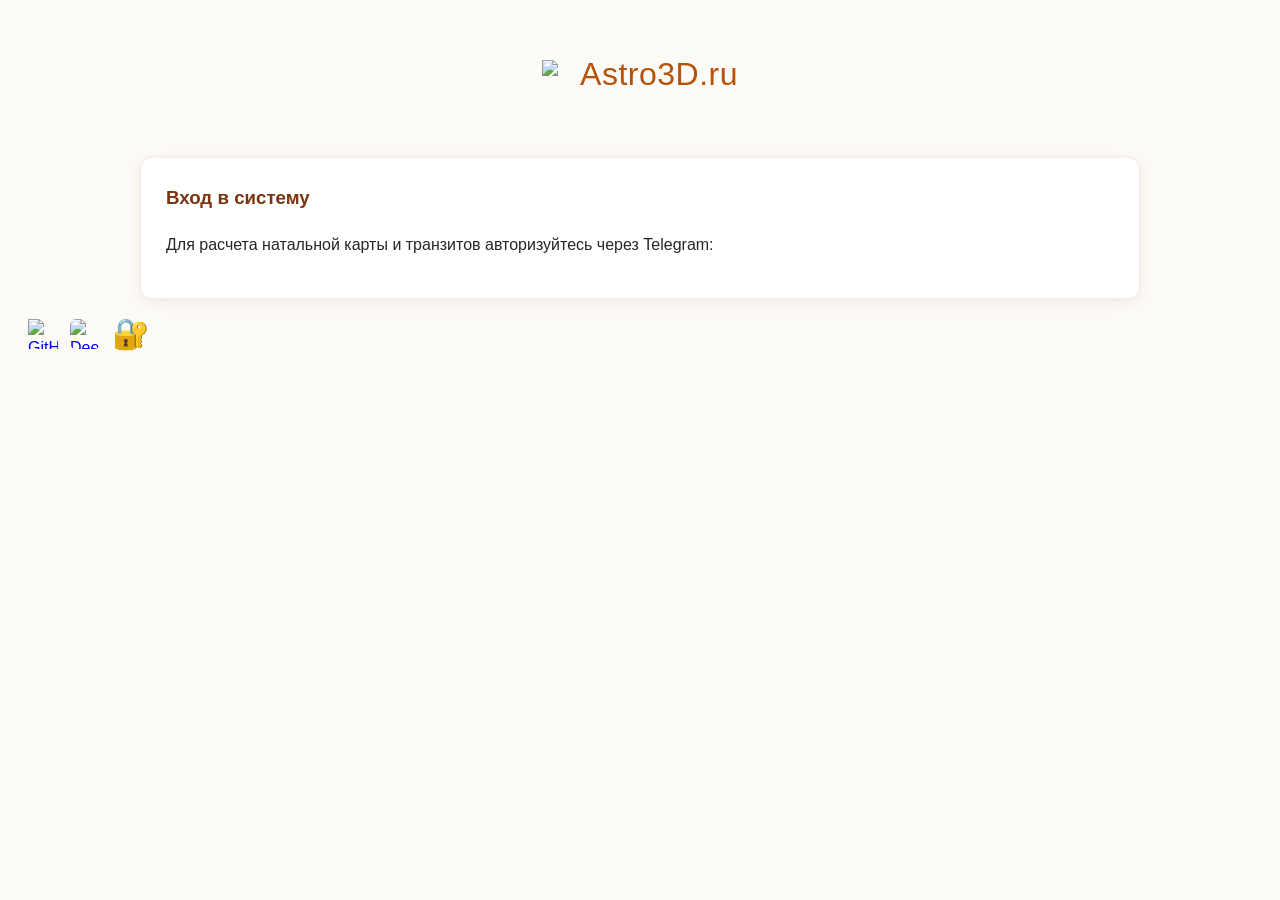
==== commit 984f046f: "todo zip-unzip.file" ====
--- a/pb_public/index.html
+++ b/pb_public/index.html
@@ -1,19 +1,24 @@
 <!DOCTYPE html>
 <html lang="ru">
-
 <head>
     <meta charset="UTF-8">
     <meta name="viewport" content="width=device-width, initial-scale=1.0">
-    <title>Astro App</title>
+    <title>ЛК astro3D.ru</title>
     <link rel="stylesheet" href="styles.css">
 </head>
-
 <body>
     <div class="container">
         <h1>
             <a href="https://astro3d.ru/" target="_blank" rel="noopener noreferrer"
-                style="text-decoration: none; color: inherit; cursor: pointer;">
-                ☸️ Astro3D.ru
+                style="text-decoration: none; color: inherit; cursor: pointer; display: inline-flex; align-items: center; gap: 8px;">
+
+                <!-- Картинка-иконка из корня сайта (размер 30x30 для заголовка h1) -->
+                <img src="/favicon.ico" alt="Логотип" width="30" height="30"
+                    style="display: block; object-fit: contain;">
+
+                <!-- Текст заголовка -->
+                <span>Astro3D.ru</span>
+
             </a>
         </h1>
         <!-- БЛОК АВТОРИЗАЦИИ -->
@@ -21,6 +26,7 @@
             <h3>Вход в систему</h3>
             <p>Для расчета натальной карты и транзитов авторизуйтесь через Telegram:</p>
             <script async src="https://telegram.org/js/telegram-widget.js" data-telegram-login="astro3dAI_bot"
+
                 data-size="large" data-onauth="onTelegramAuth(user)" data-request-access="write"></script>
         </div>
 
@@ -104,16 +110,20 @@
                             </select>
                         </div>
                         <div class="form-group" style="grid-column: span 2;">
-                            <label>Вложение (файл):</label>
-                            <input type="file" id="new-todo-attachment">
+                            <label>Вложения (можно выбрать несколько файлов):</label>
+                            <!-- Добавлен атрибут multiple -->
+                            <input type="file" id="new-todo-attachment" multiple>
                             <div id="todo-attachment-preview" style="margin-top:6px;"></div>
                         </div>
                     </div>
-                    <div style="display: flex; gap: 12px; margin-top:15px;">
+                    <div style="display: flex; gap: 12px; margin-top:15px; align-items: center;">
                         <button onclick="handleAddTodo()" id="todo-submit-btn" class="btn"
                             style="background:#16a34a;">Добавить</button>
                         <button onclick="cancelEditTodo()" id="todo-cancel-btn"
                             class="btn-secondary hidden">Отмена</button>
+                        <!-- Новая кнопка "Удалить" – появляется только в режиме редактирования -->
+                        <button onclick="deleteCurrentTodo()" id="todo-delete-btn" class="btn-danger hidden"
+                            style="margin-left: auto;">Удалить</button>
                     </div>
                 </div>
 
@@ -205,30 +215,27 @@
             </details>
         </div>
     </div>
-<p style="display: flex; align-items: center; gap: 12px; margin: 0;">
-    
-    <!-- 1. Ссылка-картинка GitHub -->
-    <a href="https://github.com" target="_blank" style="display: flex;">
-        <img src="https://github.githubassets.com/images/modules/logos_page/GitHub-Mark.png" alt="GitHub" width="30" height="30" style="display: block;">
-    </a> 
-    
-    <!-- 2. Ссылка-картинка DeepSeek (размер 30x30) -->
-    <a href="https://chat.deepseek.com/" target="_blank" style="display: flex;">
-        <img src="https://cdn.deepseek.com/chat/icon.png" alt="DeepSeek" width="30" height="30" style="display: block; border-radius: 6px;">
-    </a>
-
-    <!-- 3. Ссылка-эмодзи Замок (Размер увеличен до 30px) -->
-    <a href="./_/" target="_blank" style="font-size: 30px; line-height: 1; text-decoration: none;">🔐</a>
-
-</p>
-
+    <p style="display: flex; align-items: center; gap: 12px; margin: 0;">
+
+        <a href="https://github.com" target="_blank" style="display: flex;">
+            <img src="https://github.githubassets.com/images/modules/logos_page/GitHub-Mark.png" alt="GitHub" width="30"
+                height="30" style="display: block;">
+        </a>
+        <a href="https://chat.deepseek.com/" target="_blank" style="display: flex;">
+            <img src="https://cdn.deepseek.com/chat/icon.png" alt="DeepSeek" width="30" height="30"
+                style="display: block; border-radius: 6px;">
+        </a>
+         <a href="./_/" target="_blank" style="font-size: 30px; line-height: 1; text-decoration: none;">🔐</a>
+    </p>
     <script src="jszip.min.js"></script>
+
+
+    <!-- Скрипты -->
+
     <script src="constants.js"></script>
     <script src="api.js"></script>
     <script src="elements.js"></script>
     <script src="ui.js"></script>
     <script src="app.js"></script>
-
 </body>
-
-</html>+</html>
--- a/pb_public/styles.css
+++ b/pb_public/styles.css
@@ -1,205 +1,409 @@
-        /* === БЛАГОРОДНАЯ СВЕТЛАЯ И ВОЗДУШНАЯ ПАЛИТРА === */
-        body { 
-            font-family: -apple-system, BlinkMacSystemFont, "Segoe UI", Roboto, sans-serif; 
-            background: #fdfbf7; 
-            color: #292524; 
-            padding: 20px; 
-            line-height: 1.6; 
-        }
-        .container { max-width: 1000px; margin: 0 auto; }
-        h1 { text-align: center; color: #b45309; margin-bottom: 30px; font-weight: 400; letter-spacing: 0.5px; }
-        h3, h4, h5 { margin-top: 0; color: #78350f; }
-        .card { 
-            background: #ffffff; 
-            padding: 25px; 
-            border-radius: 12px; 
-            margin-bottom: 20px; 
-            box-shadow: 0 4px 20px -2px rgba(120,53,15,0.08), 0 2px 8px -1px rgba(0,0,0,0.04); 
-            border: 1px solid #f1ece4; 
-        }
-        .section-card { 
-            background: #fbf9f4; 
-            padding: 15px 20px; 
-            border-radius: 12px; 
-            border: 1px solid #eae2d5; 
-            margin-bottom: 20px; 
-            cursor: pointer; 
-        }
-        .section-card[open] { padding-bottom: 25px; cursor: default; background: #ffffff; }
-        summary { font-weight: bold; color: #c2410c; outline: none; font-size: 16px; padding: 5px 0; }
-        .hidden { display: none !important; }
-        .form-grid { 
-            display: grid; 
-            grid-template-columns: repeat(auto-fit, minmax(210px, 1fr)); 
-            gap: 15px; 
-            margin-top: 15px; 
-        }
-        .form-group { display: flex; flex-direction: column; }
-        label { margin-bottom: 6px; color: #b45309; font-size: 14px; font-weight: 500; }
-        input, select { 
-            background: #fdfbf7; 
-            border: 1px solid #cbd5e1; 
-            color: #1e293b; 
-            padding: 10px; 
-            border-radius: 6px; 
-            font-size: 14px; 
-            outline: none; 
-            width: 100%; 
-            box-sizing: border-box;
-        }
-        input:focus, select:focus { border-color: #ea580c; box-shadow: 0 0 0 3px rgba(234,88,12,0.1); }
-        .btn-group { display: flex; flex-wrap: wrap; gap: 12px; margin-top: 15px; }
-        .btn { 
-            background: #ea580c; 
-            color: #ffffff; 
-            border: none; 
-            padding: 11px 20px; 
-            border-radius: 6px; 
-            cursor: pointer; 
-            font-weight: 600; 
-            font-size: 14px; 
-            box-shadow: 0 2px 4px rgba(234,88,12,0.2);
-        }
-        .btn:hover { background: #c2410c; }
-        .btn-success { 
-            background: #16a34a; 
-            color: #ffffff; 
-            border: none; 
-            padding: 11px 20px; 
-            border-radius: 6px; 
-            cursor: pointer; 
-            font-weight: 600; 
-            font-size: 14px; 
-            box-shadow: 0 2px 4px rgba(22,163,74,0.2);
-        }
-        .btn-success:hover { background: #15803d; }
-        .btn-danger { 
-            background: #fff5f5; 
-            color: #e11d48; 
-            border: 1px solid #fca5a5; 
-            padding: 6px 12px; 
-            border-radius: 6px; 
-            cursor: pointer; 
-            font-size: 13px; 
-            font-weight: 500;
-        }
-        .btn-danger:hover { background: #ffe4e6; border-color: #f43f5e; }
-        .btn-secondary {
-            background: #e2e8f0;
-            color: #1e293b;
-            border: none;
-            padding: 11px 20px;
-            border-radius: 6px;
-            cursor: pointer;
-            font-weight: 600;
-            font-size: 14px;
-        }
-        .btn-secondary:hover { background: #cbd5e1; }
-        .btn-ai-natal { background: #7c2d12; color: white; }
-        .btn-ai-natal:hover { background: #9a3412; }
-        .btn-ai-transit { background: #9a3412; color: white; }
-        .btn-ai-transit:hover { background: #ea580c; }
-        .btn-ai-full { background: #047857; color: white; }
-        .btn-ai-full:hover { background: #065f46; }
-        .user-info { background: #f1ece4; padding: 12px 20px; border-radius: 8px; margin-bottom: 25px; font-size: 15px; border-left: 4px solid #ea580c; color: #44403c; }
-        pre, textarea { 
-            background: #f8f6f0 !important; 
-            color: #0f172a !important; 
-            font-family: monospace; 
-            border: 1px solid #cbd5e1 !important; 
-            min-height: 250px; 
-            height: auto; 
-        }
-        .active-radix-card {
-            padding: 12px 20px; 
-            background: #fffbeb; 
-            border: 1px solid #fef3c7;
-            border-left: 4px solid #d97706; 
-            margin-top: -10px; 
-            margin-bottom: 20px;
-            border-radius: 0 8px 8px 0;
-        }
-        table {
-            width: 100%;
-            border-collapse: collapse;
-            font-size: 14px;
-            background: #ffffff;
-            margin-top: 10px;
-            border-radius: 8px;
-            overflow: hidden;
-            border: 1px solid #e2e8f0;
-        }
-        th {
-            background: #f1ece4 !important; 
-            color: #78350f !important;
-            padding: 10px 12px;
-            font-weight: 600;
-            border-bottom: 2px solid #e2e8f0;
-        }
-        td {
-            padding: 10px 12px;
-            border-bottom: 1px solid #f1ece4;
-            color: #334155;
-        }
-        tr:hover { background: #fbfbf9; }
-        .row-selected { background: #fffbeb !important; border-left: 3px solid #d97706; }
-        .text-report { background: #faf9f5; border-left: 4px solid #ea580c; padding: 25px; border-radius: 0 8px 8px 0; color: #1e293b; border-top: 1px solid #f1ece4; border-right: 1px solid #f1ece4; border-bottom: 1px solid #f1ece4; }
-        .report-title { color: #9a3412; font-size: 18px; margin-bottom: 15px; border-bottom: 1px solid #eae2d5; padding-bottom: 8px; font-weight: 600; }
-        .report-list { padding-left: 20px; margin: 0; }
-        .report-list li { margin-bottom: 10px; color: #334155; }
-        .retro-label { color: #ea580c; font-weight: bold; font-size: 12px; }
-
-        /* Дополнительные стили для переключателей и фильтров */
-        .filter-group {
-            display: flex;
-            flex-wrap: wrap;
-            gap: 15px;
-            margin: 15px 0;
-            align-items: end;
-        }
-        .filter-group .form-group {
-            min-width: 140px;
-        }
-        .filter-group label {
-            font-size: 13px;
-        }
-        .inline-radio {
-            display: flex;
-            gap: 15px;
-            align-items: center;
-        }
-        .inline-radio label {
-            font-weight: normal;
-            color: #292524;
-            display: flex;
-            align-items: center;
-            gap: 4px;
-        }
-        .inline-radio input[type="radio"] {
-            width: auto;
-            margin-right: 4px;
-        }
-        .file-preview {
-            display: flex;
-            align-items: center;
-            gap: 10px;
-            background: #f8f6f0;
-            padding: 8px 12px;
-            border-radius: 6px;
-            border: 1px solid #e2e8f0;
-            margin-top: 6px;
-        }
-        .file-preview a {
-            color: #ea580c;
-            text-decoration: underline;
-            word-break: break-all;
-        }
-        .file-preview .btn-danger {
-            padding: 2px 10px;
-            font-size: 12px;
-        }
-        .todo-form-title {
-            margin-top: 0;
-            color: #16a34a;
-            transition: all 0.2s;
-        }
+        /* === БЛАГОРОДНАЯ СВЕТЛАЯ И ВОЗДУШНАЯ ПАЛИТРА === */
+        body {
+            font-family: -apple-system, BlinkMacSystemFont, "Segoe UI", Roboto, sans-serif;
+            background: #fdfbf7;
+            color: #292524;
+            padding: 20px;
+            line-height: 1.6;
+        }
+
+        .container {
+            max-width: 1000px;
+            margin: 0 auto;
+        }
+
+        h1 {
+            text-align: center;
+            color: #b45309;
+            margin-bottom: 30px;
+            font-weight: 400;
+            letter-spacing: 0.5px;
+        }
+
+        h3,
+        h4,
+        h5 {
+            margin-top: 0;
+            color: #78350f;
+        }
+
+        .card {
+            background: #ffffff;
+            padding: 25px;
+            border-radius: 12px;
+            margin-bottom: 20px;
+            box-shadow: 0 4px 20px -2px rgba(120, 53, 15, 0.08), 0 2px 8px -1px rgba(0, 0, 0, 0.04);
+            border: 1px solid #f1ece4;
+        }
+
+        .section-card {
+            background: #fbf9f4;
+            padding: 15px 20px;
+            border-radius: 12px;
+            border: 1px solid #eae2d5;
+            margin-bottom: 20px;
+            cursor: pointer;
+        }
+
+        .section-card[open] {
+            padding-bottom: 25px;
+            cursor: default;
+            background: #ffffff;
+        }
+
+        summary {
+            font-weight: bold;
+            color: #c2410c;
+            outline: none;
+            font-size: 16px;
+            padding: 5px 0;
+        }
+
+        .hidden {
+            display: none !important;
+        }
+
+        .form-grid {
+            display: grid;
+            grid-template-columns: repeat(auto-fit, minmax(210px, 1fr));
+            gap: 15px;
+            margin-top: 15px;
+        }
+
+        .form-group {
+            display: flex;
+            flex-direction: column;
+        }
+
+        label {
+            margin-bottom: 6px;
+            color: #b45309;
+            font-size: 14px;
+            font-weight: 500;
+        }
+
+        input,
+        select {
+            background: #fdfbf7;
+            border: 1px solid #cbd5e1;
+            color: #1e293b;
+            padding: 10px;
+            border-radius: 6px;
+            font-size: 14px;
+            outline: none;
+            width: 100%;
+            box-sizing: border-box;
+        }
+
+        input:focus,
+        select:focus {
+            border-color: #ea580c;
+            box-shadow: 0 0 0 3px rgba(234, 88, 12, 0.1);
+        }
+
+        .btn-group {
+            display: flex;
+            flex-wrap: wrap;
+            gap: 12px;
+            margin-top: 15px;
+        }
+
+        .btn {
+            background: #ea580c;
+            color: #ffffff;
+            border: none;
+            padding: 11px 20px;
+            border-radius: 6px;
+            cursor: pointer;
+            font-weight: 600;
+            font-size: 14px;
+            box-shadow: 0 2px 4px rgba(234, 88, 12, 0.2);
+        }
+
+        .btn:hover {
+            background: #c2410c;
+        }
+
+        .btn-success {
+            background: #16a34a;
+            color: #ffffff;
+            border: none;
+            padding: 11px 20px;
+            border-radius: 6px;
+            cursor: pointer;
+            font-weight: 600;
+            font-size: 14px;
+            box-shadow: 0 2px 4px rgba(22, 163, 74, 0.2);
+        }
+
+        .btn-success:hover {
+            background: #15803d;
+        }
+
+        .btn-danger {
+            background: #fff5f5;
+            color: #e11d48;
+            border: 1px solid #fca5a5;
+            padding: 6px 12px;
+            border-radius: 6px;
+            cursor: pointer;
+            font-size: 13px;
+            font-weight: 500;
+        }
+
+        .btn-danger:hover {
+            background: #ffe4e6;
+            border-color: #f43f5e;
+        }
+
+        .btn-secondary {
+            background: #e2e8f0;
+            color: #1e293b;
+            border: none;
+            padding: 11px 20px;
+            border-radius: 6px;
+            cursor: pointer;
+            font-weight: 600;
+            font-size: 14px;
+        }
+
+        .btn-secondary:hover {
+            background: #cbd5e1;
+        }
+
+        .btn-ai-natal {
+            background: #7c2d12;
+            color: white;
+        }
+
+        .btn-ai-natal:hover {
+            background: #9a3412;
+        }
+
+        .btn-ai-transit {
+            background: #9a3412;
+            color: white;
+        }
+
+        .btn-ai-transit:hover {
+            background: #ea580c;
+        }
+
+        .btn-ai-full {
+            background: #047857;
+            color: white;
+        }
+
+        .btn-ai-full:hover {
+            background: #065f46;
+        }
+
+        .user-info {
+            background: #f1ece4;
+            padding: 12px 20px;
+            border-radius: 8px;
+            margin-bottom: 25px;
+            font-size: 15px;
+            border-left: 4px solid #ea580c;
+            color: #44403c;
+        }
+
+        pre,
+        textarea {
+            background: #f8f6f0 !important;
+            color: #0f172a !important;
+            font-family: monospace;
+            border: 1px solid #cbd5e1 !important;
+            min-height: 250px;
+            height: auto;
+        }
+
+        .active-radix-card {
+            padding: 12px 20px;
+            background: #fffbeb;
+            border: 1px solid #fef3c7;
+            border-left: 4px solid #d97706;
+            margin-top: -10px;
+            margin-bottom: 20px;
+            border-radius: 0 8px 8px 0;
+        }
+
+        table {
+            width: 100%;
+            border-collapse: collapse;
+            font-size: 14px;
+            background: #ffffff;
+            margin-top: 10px;
+            border-radius: 8px;
+            overflow: hidden;
+            border: 1px solid #e2e8f0;
+        }
+
+        th {
+            background: #f1ece4 !important;
+            color: #78350f !important;
+            padding: 10px 12px;
+            font-weight: 600;
+            border-bottom: 2px solid #e2e8f0;
+        }
+
+        td {
+            padding: 10px 12px;
+            border-bottom: 1px solid #f1ece4;
+            color: #334155;
+        }
+
+        tr:hover {
+            background: #fbfbf9;
+        }
+
+        .row-selected {
+            background: #fffbeb !important;
+            border-left: 3px solid #d97706;
+        }
+
+        .text-report {
+            background: #faf9f5;
+            border-left: 4px solid #ea580c;
+            padding: 25px;
+            border-radius: 0 8px 8px 0;
+            color: #1e293b;
+            border-top: 1px solid #f1ece4;
+            border-right: 1px solid #f1ece4;
+            border-bottom: 1px solid #f1ece4;
+        }
+
+        .report-title {
+            color: #9a3412;
+            font-size: 18px;
+            margin-bottom: 15px;
+            border-bottom: 1px solid #eae2d5;
+            padding-bottom: 8px;
+            font-weight: 600;
+        }
+
+        .report-list {
+            padding-left: 20px;
+            margin: 0;
+        }
+
+        .report-list li {
+            margin-bottom: 10px;
+            color: #334155;
+        }
+
+        .retro-label {
+            color: #ea580c;
+            font-weight: bold;
+            font-size: 12px;
+        }
+
+        /* Дополнительные стили для переключателей и фильтров */
+        .filter-group {
+            display: flex;
+            flex-wrap: wrap;
+            gap: 15px;
+            margin: 15px 0;
+            align-items: end;
+        }
+
+        .filter-group .form-group {
+            min-width: 140px;
+        }
+
+        .filter-group label {
+            font-size: 13px;
+        }
+
+        .inline-radio {
+            display: flex;
+            gap: 15px;
+            align-items: center;
+        }
+
+        .inline-radio label {
+            font-weight: normal;
+            color: #292524;
+            display: flex;
+            align-items: center;
+            gap: 4px;
+        }
+
+        .inline-radio input[type="radio"] {
+            width: auto;
+            margin-right: 4px;
+        }
+
+        .file-preview {
+            display: flex;
+            flex-wrap: wrap;
+            align-items: center;
+            gap: 10px;
+            background: #f8f6f0;
+            padding: 8px 12px;
+            border-radius: 6px;
+            border: 1px solid #e2e8f0;
+            margin-top: 6px;
+        }
+
+        .file-preview a {
+            color: #ea580c;
+            text-decoration: underline;
+            word-break: break-all;
+        }
+
+        .file-preview .btn-danger {
+            padding: 2px 10px;
+            font-size: 12px;
+        }
+
+        .todo-form-title {
+            margin-top: 0;
+            color: #16a34a;
+            transition: all 0.2s;
+        }
+
+        /* Добавляем курсор pointer для строк таблицы задач */
+        #todo-list-container tr {
+            cursor: pointer;
+        }
+
+        #todo-list-container tr:hover {
+            background: #f1ece4;
+        }
+
+        /* Стили для списка файлов в архиве */
+        .file-list {
+            margin-top: 8px;
+            display: flex;
+            flex-wrap: wrap;
+            gap: 8px;
+        }
+
+        .file-item {
+            background: #f1f5f9;
+            padding: 4px 10px;
+            border-radius: 4px;
+            border: 1px solid #cbd5e1;
+            display: inline-flex;
+            align-items: center;
+            gap: 8px;
+        }
+
+        .file-item .file-name {
+            font-size: 13px;
+        }
+
+        .file-item .download-btn {
+            background: #0ea5e9;
+            color: white;
+            border: none;
+            padding: 2px 8px;
+            border-radius: 4px;
+            font-size: 12px;
+            cursor: pointer;
+        }
+
+        .file-item .download-btn:hover {
+            background: #0284c7;
+        }
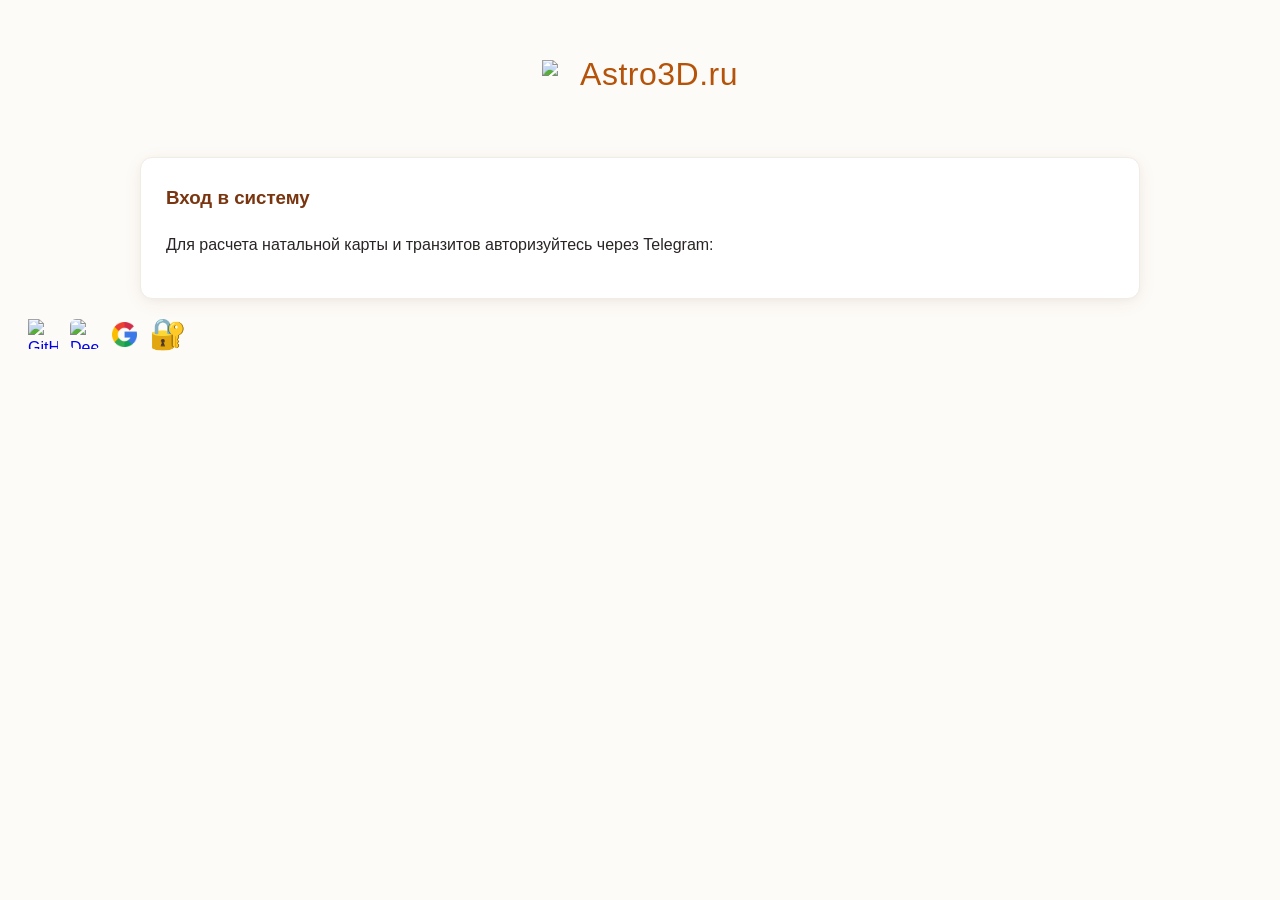
==== commit 90df476c: "fix google" ====
--- a/pb_public/index.html
+++ b/pb_public/index.html
@@ -217,7 +217,7 @@
     </div>
     <p style="display: flex; align-items: center; gap: 12px; margin: 0;">
 
-        <a href="https://github.com" target="_blank" style="display: flex;">
+        <a href="https://github.com/damirmur/astro-site" target="_blank" style="display: flex;">
             <img src="https://github.githubassets.com/images/modules/logos_page/GitHub-Mark.png" alt="GitHub" width="30"
                 height="30" style="display: block;">
         </a>
@@ -225,9 +225,13 @@
             <img src="https://cdn.deepseek.com/chat/icon.png" alt="DeepSeek" width="30" height="30"
                 style="display: block; border-radius: 6px;">
         </a>
+        <a href="https://www.google.com/search?q=&ie=UTF-8&amc=1&udm=50&aep=42&cud=0" target="_blank" style="display: flex;">
+            <img src="./images/google.png" alt="Google" width="25" height="25"
+                style="display: block; border-radius: 6px;">
+        </a>
          <a href="./_/" target="_blank" style="font-size: 30px; line-height: 1; text-decoration: none;">🔐</a>
     </p>
-    <script src="jszip.min.js"></script>
+    <script src="./out_tools/jszip.min.js"></script>
 
 
     <!-- Скрипты -->
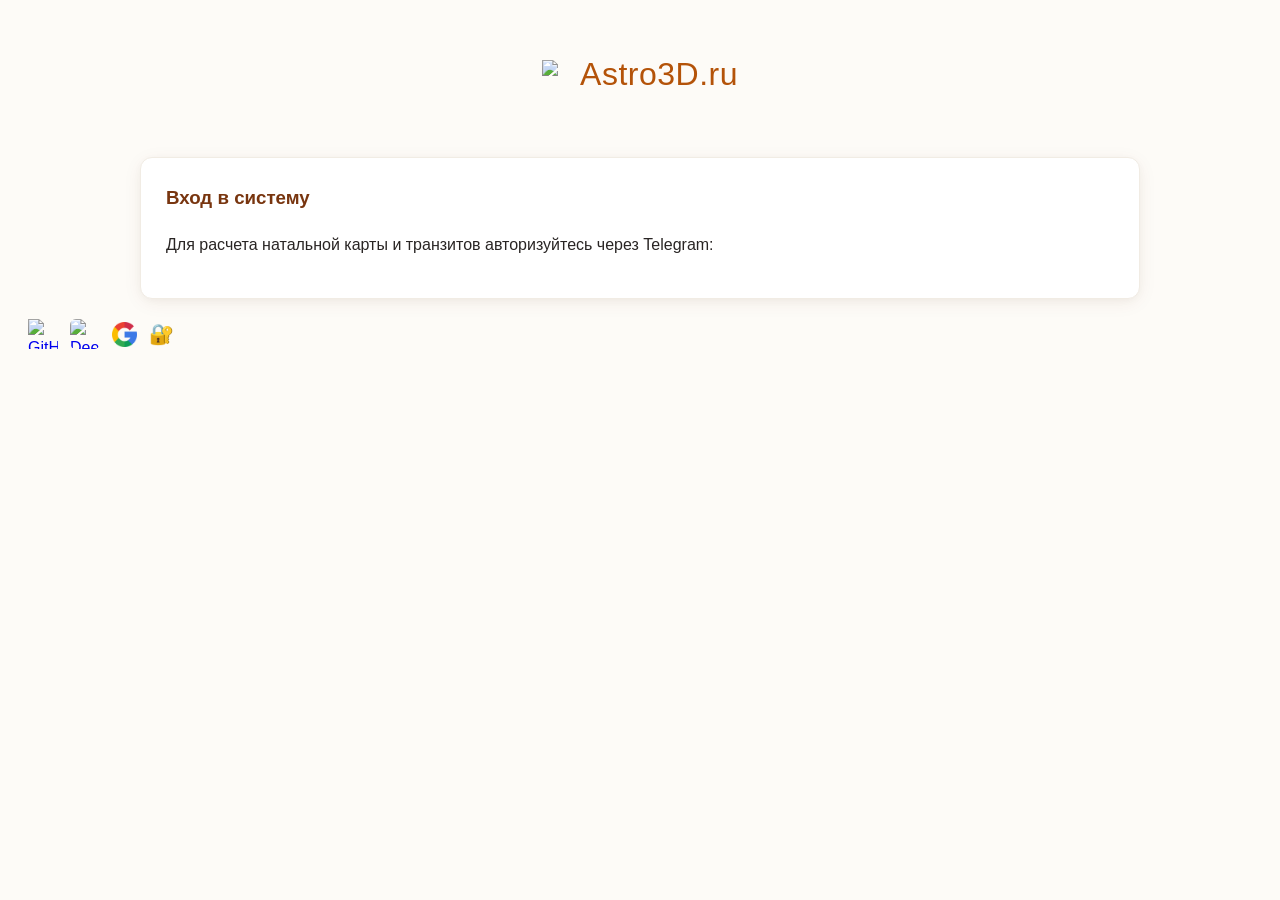
==== commit 214a3753: "Fix merge conflicts" ====
--- a/pb_public/index.html
+++ b/pb_public/index.html
@@ -229,7 +229,7 @@
             <img src="./images/google.png" alt="Google" width="25" height="25"
                 style="display: block; border-radius: 6px;">
         </a>
-         <a href="./_/" target="_blank" style="font-size: 30px; line-height: 1; text-decoration: none;">🔐</a>
+         <a href="./_/" target="_blank" style="font-size: 20px; line-height: 1; text-decoration: none;">🔐</a>
     </p>
     <script src="./out_tools/jszip.min.js"></script>
 
